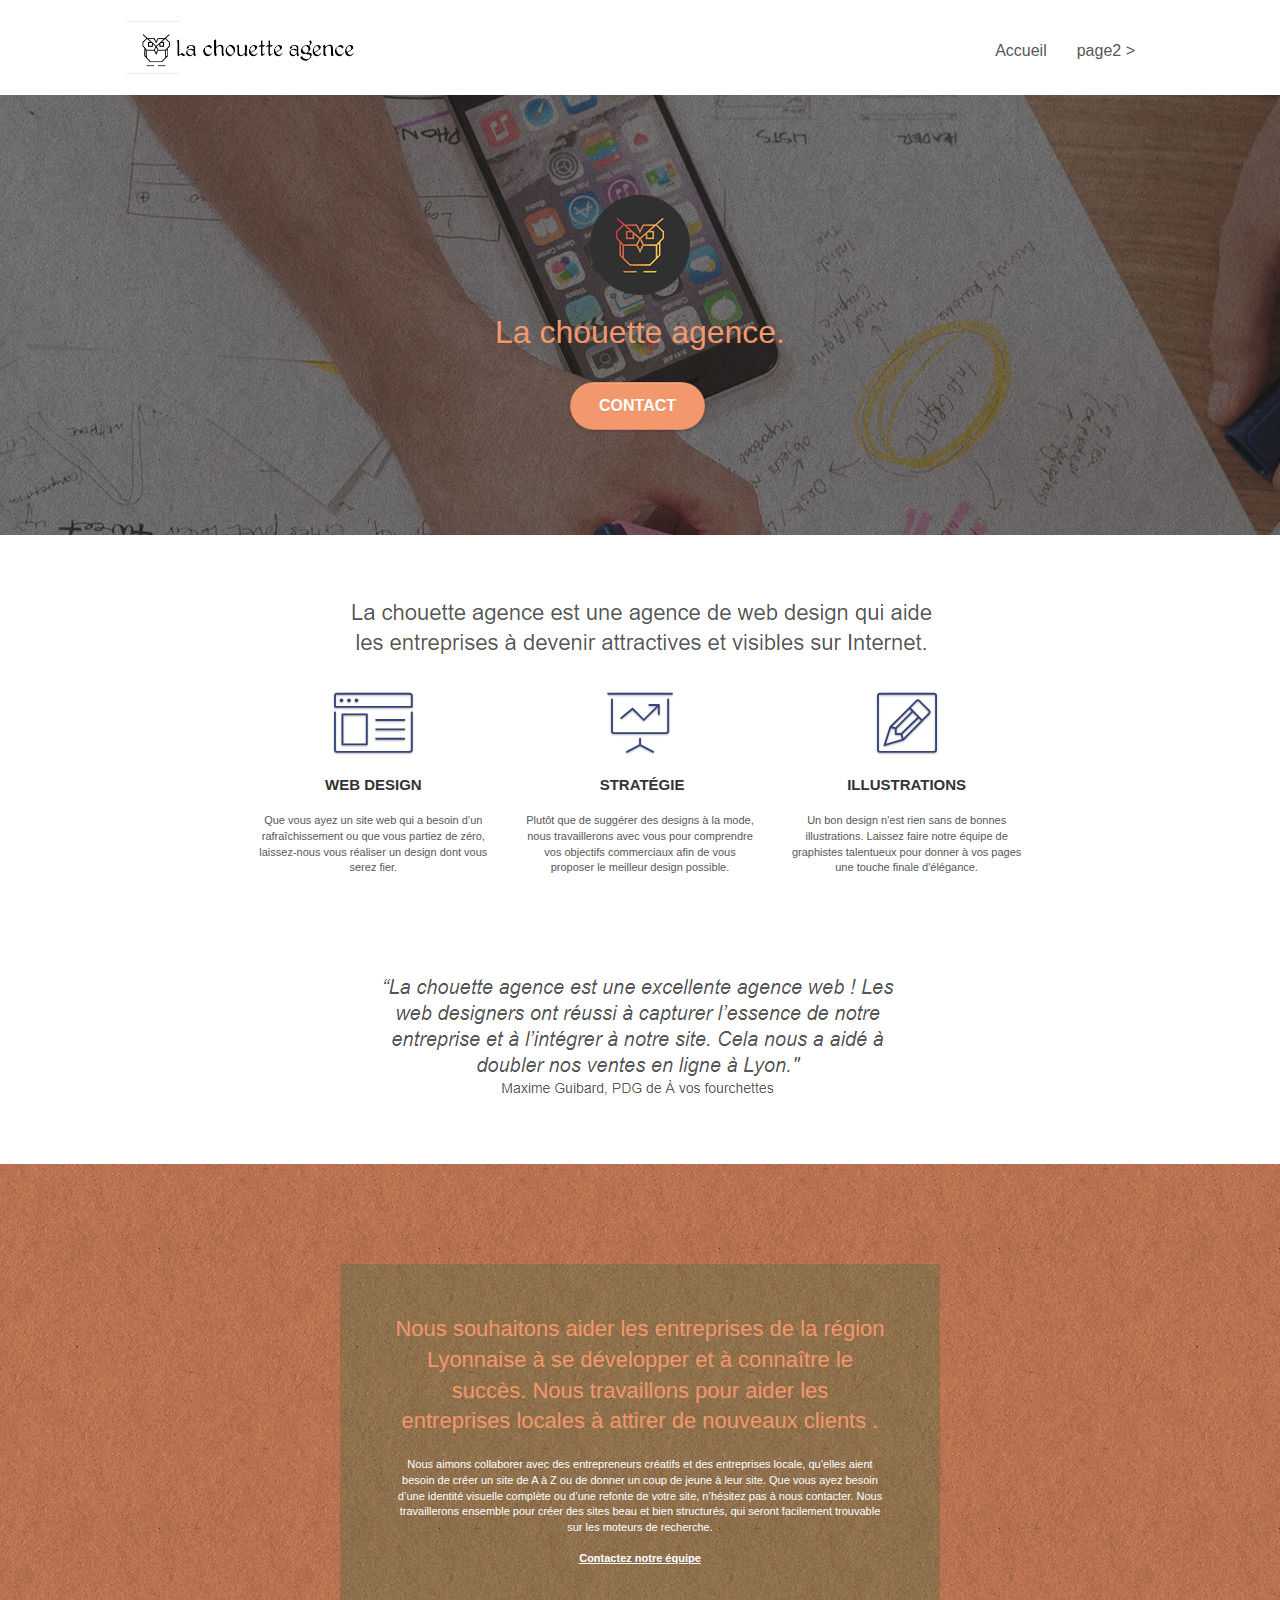
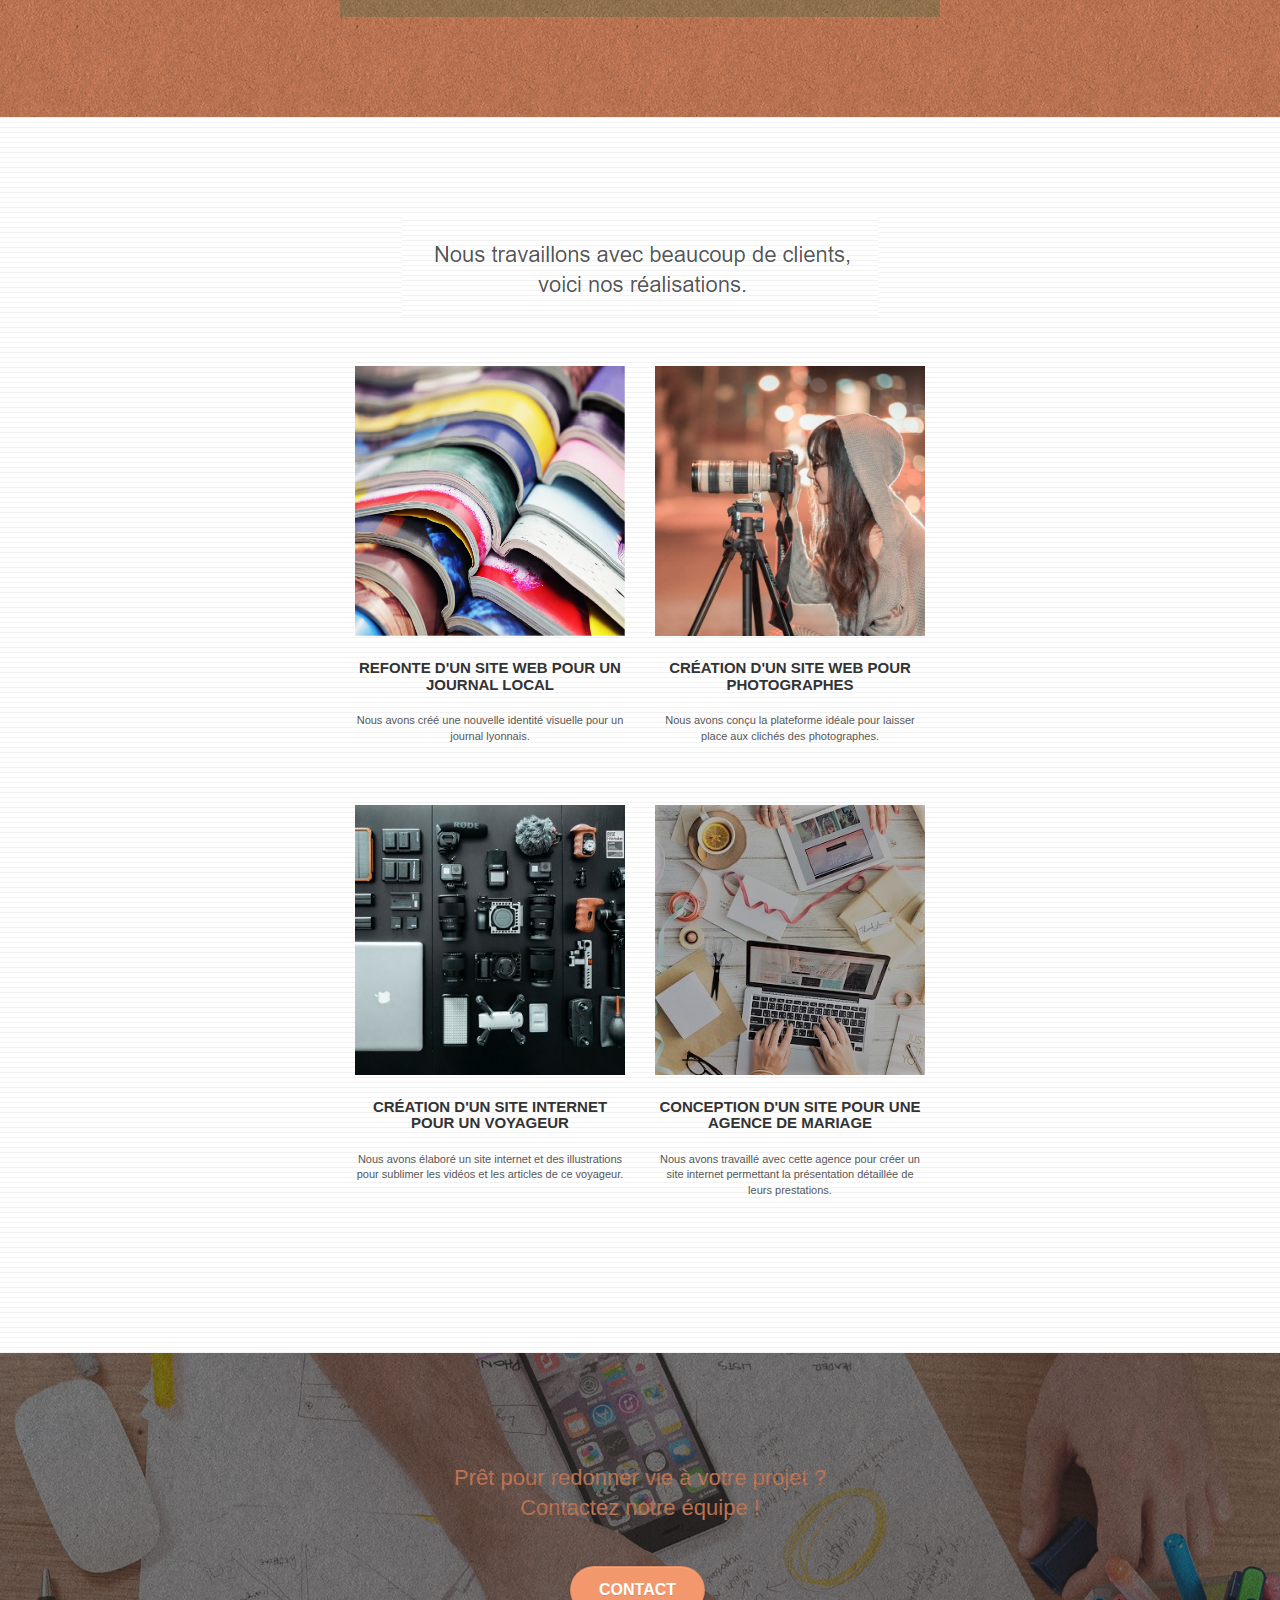
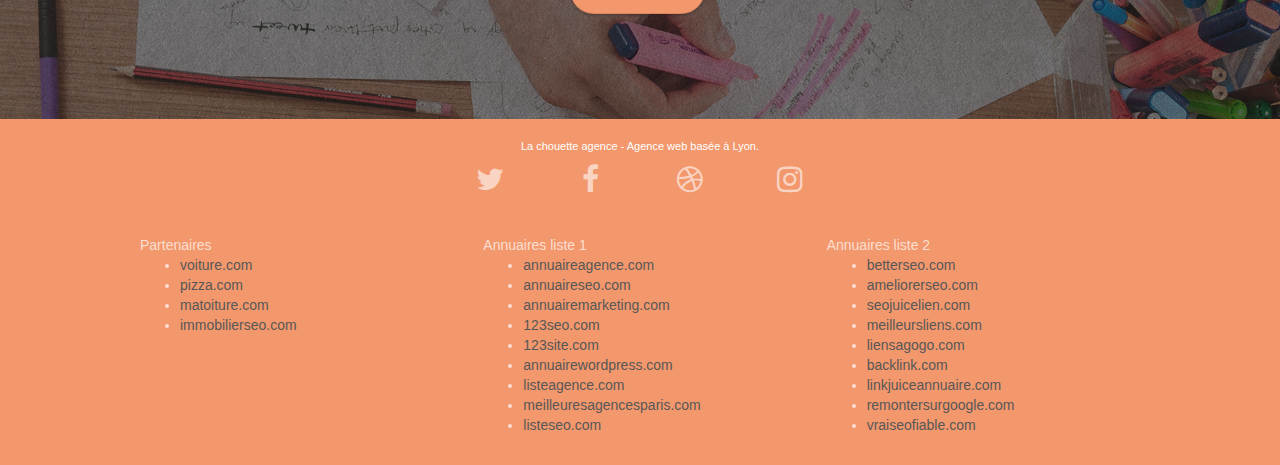
==== index.html @ 04c3fe60 "site opti de base" ====
<!doctype html>
<html lang="fr">
<head>
    <meta charset="utf-8">
    <meta name="keywords" content="seo, google, site web, site internet, agence design paris, agence design, agence design,agence design,agence design,agence design,agence design,agence design,agence design,agence design">
    <meta name="description" content="">
    <meta name="viewport" content="width=device-width, initial-scale=1.0, viewport-fit=cover">
    <link rel="shortcut icon" type="image/png" href="favicon.jpg">
    
	<link rel="stylesheet" type="text/css" href="./css/bootstrap.css">
	<link rel="stylesheet" type="text/css" href="style.css">
	<link rel="stylesheet" type="text/css" href="./css/font-awesome.css">
	<link rel="stylesheet" type="text/css" href="./css/et-line.css">
	
    
	<script src="./js/jquery-2.1.0.js"></script>
	<script src="./js/bootstrap.js"></script>
	<script src="./js/blocs.js"></script>
	<script src="./js/jquery.touchSwipe.js" defer></script>
	<script src="./js/gmaps.js"></script>

    <title>.</title>

    
<!-- Analytics -->
 
<!-- Analytics END -->
    
</head>
<body>
<!-- Principal conteneur -->
<div class="page-container">
    
<!-- bloc-0 -->
<div class="bloc bgc-white l-bloc " id="bloc-0">
	<div class="container bloc-sm">

		<nav class="navbar row">
			<div class="navbar-header">
				<div class="keywords" style="color:#cccccc;font-size:1px;">Agence web à paris, stratégie web, web design, illustrations, design de site web, site web, web, internet, site internet, site</div>
				<a class="navbar-brand" href="index.html"><img src="img/la-chouette-agence.png" alt="paris web design logo agence web meilleure agence" height="40" /></a>
				<div class="keywords" style="color:#cccccc;font-size:1px;">Agence web à paris, stratégie web, web design, illustrations, design de site web, site web, web, internet, site internet, site</div>
				<button id="nav-toggle" type="button" class="ui-navbar-toggle navbar-toggle" data-toggle="collapse" data-target=".navbar-1">
					<span class="sr-only">Toggle navigation</span><span class="icon-bar"></span><span class="icon-bar"></span><span class="icon-bar"></span>
				</button>
			</div>
			<div class="collapse navbar-collapse navbar-1 special-dropdown-nav">
				<ul class="site-navigation nav navbar-nav">
					<li>
						<a href="index.html">Accueil</a>
					</li>
					<li>
					</li>
					<li>
						<a href="page2.html">page2 &gt;</a>
					</li>
				</ul>
			</div>
		</nav>
	</div>
</div>
<!-- bloc-0 END -->

<!-- bloc-1-presentation -->
<div class="bloc bgc-dark-slate-blue bg-banniere d-bloc bg-t-edge bloc-bg-texture texture-paper b-parallax" id="bloc-1-hero">
	<div class="container bloc-lg">
		<div class="row tight-width-whitespace">
			<div class="col-sm-12">
				<img src="img/logo.png" class="center-block image-resize-mode" width="100" alt="La chouette agence, agence web paris, création logo paris" />
				<h1 class="text-center hero-bloc-text tc-white ">
					La chouette agence.
				</h1>
				<div class="text-center">
					<a href="page2.html" class="btn btn-lg btn-clean btn-rd cta-hero btn-atomic-tangerine" id="cta-hero">Contact</a>
				</div>
			</div>
		</div>
	</div>
</div>
<!-- bloc-1-presentation END -->

<!-- bloc-2-services -->
<div class="bloc bgc-white l-bloc" id="bloc-2-services">
	<div class="container bloc-md">
		<div class="row">
			<div class="col-sm-12 text-center">
				<img alt="agence web, agence web paris, web design paris, stratégie web" src="img/title.png" />
			</div>
		</div>
		<div class="row voffset-lg med-width-whitespace">
			<div class="col-sm-4">
				<div class="text-center">
					<span class="et-icon-browser sm-shadow icon-dark-slate-blue icons icon-lg"></span>
				</div>
				<h3 class="mg-md text-center">
					Web design
				</h3>
				<p class="text-center ">
					Que vous ayez un site web qui a besoin d&rsquo;un rafraîchissement ou que vous partiez de zéro, laissez-nous vous réaliser un design dont vous serez fier.
				</p>
			</div>
			<div class="col-sm-4">
				<div class="text-center">
					<span class="et-icon-presentation sm-shadow icon-dark-slate-blue icons icon-lg"></span>
				</div>
				<h3 class="mg-md text-center">
					&nbsp;Stratégie
				</h3>
				<p class="text-center ">
					Plutôt que de suggérer des designs à la mode, nous travaillerons avec vous pour comprendre vos objectifs commerciaux afin de vous proposer le meilleur design possible.<br>
				</p>
			</div>
			<div class="col-sm-4">
				<div class="text-center">
					<span class="et-icon-edit sm-shadow icon-dark-slate-blue icons icon-lg"></span>
				</div>
				<h3 class="mg-md text-center">
					Illustrations
				</h3>
				<p class="text-center ">
					Un bon design n'est rien sans de bonnes illustrations. Laissez faire notre équipe de graphistes talentueux pour donner à vos pages une touche finale d'élégance.
				</p>
			</div>
		</div>
		<div class="row voffset-lg voffset">
			<div class="col-xs-12 col-md-8 col-md-offset-2 text-center">
				<img alt="agence web, agence web paris, web design paris, stratégie web" src="img/citation.png" />

			</div>
		</div>
	</div>
</div>
<!-- bloc-2-services END -->

<!-- bloc-3-what-i-do -->
<div class="bloc tc-white bgc-atomic-tangerine bg-presentation d-bloc bloc-bg-texture texture-paper b-parallax" id="bloc-3-what-i-do">
	<div class="container bloc-lg">
		<div class="row tight-width-whitespace black-background">
			<div class="col-sm-12">
				<h2 class="mg-md text-center tc-white">
					Nous souhaitons aider les entreprises de la région Lyonnaise à se développer et à connaître le succès. Nous travaillons pour aider les entreprises locales à attirer de nouveaux clients .<br>
				</h2>
				<p class="text-center white">
					Nous aimons collaborer avec des entrepreneurs créatifs et des entreprises locale, qu’elles aient besoin de créer un site de A à Z ou de donner un coup de jeune à leur site. Que vous ayez besoin d’une identité visuelle complète ou d’une refonte de votre site, n’hésitez pas à nous contacter. Nous travaillerons ensemble pour créer des sites beau et bien structurés, qui seront facilement trouvable sur les moteurs de recherche. <br><br><a class="ltc-white bold-link" href="page2.html">Contactez notre équipe</a><br>
				</p>
			</div>
		</div>
	</div>
</div>
<!-- bloc-3-what-i-do END -->

<!-- bloc-4-portfolio -->
<div class="bloc bgc-white bg-lines-h2-bg bg-repeat l-bloc" id="bloc-4-portfolio">
	<div class="container bloc-lg">
		<div class="row">
			<div class="col-sm-12 text-center">
				<img alt="agence web, agence web paris, web design paris, stratégie web" src="img/title2.png" />
			</div>
		</div>
		<div class="row tight-width-whitespace portfolio-row">
			<div class="col-sm-6">
				<a href="#" data-lightbox="img/1.jpg" data-gallery-id="gallery-1" data-caption="Refonte d'un site web pour un journal local" data-frame="snapshot-lb"><img src="img/1.jpg" alt="paris web design logo agence web meilleure agence et refonte site web journal" class="img-responsive portfolio-thumb" /></a>
				<h3 class="mg-md text-center">
					Refonte d'un site web pour un journal local
				</h3>
				<p class="text-center">
					Nous avons créé une nouvelle identité visuelle pour un journal lyonnais.
				</p>
			</div>
			<div class="col-sm-6">
				<a href="#" data-lightbox="img/2.jpg" data-gallery-id="gallery-1" data-caption="Création d'un site web pour photographes" data-frame="snapshot-lb"><img src="img/2.jpg" class="img-responsive portfolio-thumb" alt="paris web design logo agence web meilleure agence, Création d'un site web pour photographes" /></a>
				<h3 class="mg-md text-center">
					Création d'un site web pour photographes
				</h3>
				<p class="text-center">
					Nous avons conçu la plateforme idéale pour laisser place aux clichés des photographes.
				</p>
			</div>
		</div>
		<div class="row tight-width-whitespace portfolio-row">
			<div class="col-sm-6">
				<a href="#" data-lightbox="img/3.bmp" data-gallery-id="gallery-1" data-caption="Création d'un site internet pour un voyageur" data-frame="snapshot-lb"><img src="img/3.bmp" class="img-responsive portfolio-thumb" alt="paris web design logo agence web meilleure agence, Création d'un site web pour voyageur"/></a>
				<h3 class="mg-md text-center">
					Création d'un site internet pour un voyageur
				</h3>
				<p class="text-center">
					Nous avons élaboré un site internet et des illustrations pour sublimer les vidéos et les articles de ce voyageur.
				</p>
			</div>
			<div class="col-sm-6">
				<a href="#" data-lightbox="img/4.bmp" data-gallery-id="gallery-1" data-caption="Conception d'un site pour une agence de mariage" data-frame="snapshot-lb"><img src="img/4.bmp" class="img-responsive portfolio-thumb" alt="paris web design logo agence web meilleure agence, Création d'un site web pour agence de mariage" /></a>
				<h3 class="mg-md text-center">
					Conception d'un site pour une agence de mariage
				</h3>
				<p class="text-center">
					Nous avons travaillé avec cette agence pour créer un site internet permettant la présentation détaillée de leurs prestations.
				</p>
			</div>
		</div>
	</div>
</div>
<!-- bloc-4-portfolio END -->

<!-- bloc-5-cta -->
<div class="bloc bgc-dark-slate-blue bg-banniere d-bloc bloc-bg-texture texture-paper" id="bloc-5-cta">
	<div class="container bloc-lg">
		<div class="row">
			<h2 class="mg-md text-center tc-white">
				Prêt pour redonner vie à votre projet ?<br>Contactez notre équipe !
			</h2>
			<div class="col-sm-12 text-center">
				<a href="page2.html" class="btn btn-atomic-tangerine btn-clean btn-rd btn-lg cta-hero">Contact</a>
			</div>
		</div>
	</div>
</div>
<!-- bloc-5-cta END -->

<!-- Footer - bloc-8 -->
<div class="bloc bgc-atomic-tangerine d-bloc" id="bloc-8">
	<div class="container bloc-sm">
		<div class="row">
			<div class="col-sm-12">
				<p class="text-center white">
					La chouette agence - Agence web basée à Lyon.<br>
				</p>
				<div class="row row-no-gutters social">
					<div class="col-sm-3">
						<div class="text-center">
							<a class="social" href="index.html"><span class="fa fa-twitter icon-md"></span></a>
						</div>
					</div>
					<div class="col-sm-3">
						<div class="text-center">
							<a class="social" href="index.html"><span class="fa fa-facebook icon-md"></span></a>
						</div>
					</div>
					<div class="col-sm-3">
						<div class="text-center">
							<a class="social" href="index.html"><span class="fa fa-dribbble icon-md"></span></a>
						</div>
					</div>
					<div class="col-sm-3">
						<div class="text-center">
							<a class="social" href="index.html"><span class="fa fa-instagram icon-md"></span></a>
						</div>
					</div>
					<div class="keywords" style="color:#F3976C;">Agence web à paris, stratégie web, web design, illustrations, design de site web, site web, web, internet, site internet, site</div>
				</div>
				<div class="row">
					<div class="col-sm-4">
						Partenaires
							<ul>
								<li><a href="voiture.com">voiture.com</a></li>
								<li><a href="pizza.com">pizza.com</a></li>
								<li><a href="matoiture.com">matoiture.com</a></li>
								<li><a href="immobilierseo.com">immobilierseo.com</a></li>
							</ul>		
					</div>
					<div class="col-sm-4">
						Annuaires liste 1
						<ul>
							<li><a href="annuaireagence.com">annuaireagence.com</a></li>
							<li><a href="annuaireseo.com">annuaireseo.com</a></li>
							<li><a href="annuairemarketing.com">annuairemarketing.com</a></li>
							<li><a href="123seoture.com">123seo.com</a></li>
							<li><a href="123site.com">123site.com</a></li>
							<li><a href="annuairewordpress.com">annuairewordpress.com</a></li>
							<li><a href="listeagence.com">listeagence.com</a></li>
							<li><a href="meilleuresagencesparis.com">meilleuresagencesparis.com</a></li>
							<li><a href="listeseo.com">listeseo.com</a></li>
						</ul>
					</div>
					<div class="col-sm-4">
						Annuaires liste 2
						<ul>
							<li><a href="betterseo.com">betterseo.com</a></li>
							<li><a href="ameliorerseo.com">ameliorerseo.com</a></li>
							<li><a href="seojuicelien.com">seojuicelien.com</a></li>
							<li><a href="meilleursliens.com">meilleursliens.com</a></li>
							<li><a href="liensagogo.com">liensagogo.com</a></li>
							<li><a href="backlink.com">backlink.com</a></li>
							<li><a href="linkjuiceannuaire.com">linkjuiceannuaire.com</a></li>
							<li><a href="remontersurgoogle.com">remontersurgoogle.com</a></li>
							<li><a href="vraiseofiable.com">vraiseofiable.com</a></li>
						</ul>
					</div>
				</div>
			</div>
		</div>
	</div>
</div>
<!-- Footer - bloc-8 END -->

</div>
<!-- Principal conteneur END -->
    

</body>
</html>
---- style.css ----
body {
    margin: 0;
    padding: 0;
    background: #FFF;
    overflow-x: hidden;
    -webkit-font-smoothing: antialiased;
    -moz-osx-font-smoothing: grayscale;
}

a,
button {
    transition: all .3s ease-in-out;
    outline: none!important;
}

a:hover {
    text-decoration: none;
    cursor: pointer;
}

#page-loading-blocs-notifaction {
    position: fixed;
    top: 0;
    bottom: 0;
    width: 100%;
    z-index: 100000;
    background: #FFFFFF url("img/pageload-spinner.gif") no-repeat center center;
}

.bloc {
    width: 100%;
    clear: both;
    background: 50% 50% no-repeat;
    padding: 0 50px;
    -webkit-background-size: cover;
    -moz-background-size: cover;
    -o-background-size: cover;
    background-size: cover;
    position: relative;
}

.bloc .container {
    padding-left: 0;
    padding-right: 0;
}

.bloc-lg {
    padding: 100px 50px;
}

.bloc-md {
    padding: 50px;
}

.bloc-sm {
    padding: 20px 50px;
}

.bg-center,
.bg-l-edge,
.bg-r-edge,
.bg-t-edge,
.bg-b-edge,
.bg-tl-edge,
.bg-bl-edge,
.bg-tr-edge,
.bg-br-edge,
.bg-repeat {
    -webkit-background-size: auto!important;
    -moz-background-size: auto!important;
    -o-background-size: auto!important;
    background-size: auto!important;
}

.bg-repeat {
    background: repeat;
}

.bg-t-edge {
    background: top no-repeat;
}

.bloc-bg-texture::before {
    content: "";
    background-size: 2px 2px;
    position: absolute;
    top: 0;
    bottom: 0;
    left: 0;
    right: 0;
}

.texture-paper::before {
    background: url("img/texture-paper.png");
    background-size: 280px 280px;
}

.b-parallax {
    background-attachment: fixed;
}

.d-bloc {
    color: rgba(255, 255, 255, .7);
}

.d-bloc button:hover {
    color: rgba(255, 255, 255, .9);
}

.d-bloc .icon-round,
.d-bloc .icon-square,
.d-bloc .icon-rounded,
.d-bloc .icon-semi-rounded-a,
.d-bloc .icon-semi-rounded-b {
    border-color: rgba(255, 255, 255, .9);
}

.d-bloc .divider-h span {
    border-color: rgba(255, 255, 255, .2);
}

.d-bloc .a-btn,
.d-bloc .navbar a,
.d-bloc .navbar-brand,
.d-bloc a .icon-sm,
.d-bloc a .icon-md,
.d-bloc a .icon-lg,
.d-bloc a .icon-xl,
.d-bloc h1 a,
.d-bloc h2 a,
.d-bloc h3 a,
.d-bloc h4 a,
.d-bloc h5 a,
.d-bloc h6 a,
.d-bloc p a {
    color: rgba(255, 255, 255, .6);
}

.d-bloc .a-btn:hover,
.d-bloc .navbar a:hover,
.d-bloc .navbar-brand:hover,
.d-bloc a:hover .icon-sm,
.d-bloc a:hover .icon-md,
.d-bloc a:hover .icon-lg,
.d-bloc a:hover .icon-xl,
.d-bloc h1 a:hover,
.d-bloc h2 a:hover,
.d-bloc h3 a:hover,
.d-bloc h4 a:hover,
.d-bloc h5 a:hover,
.d-bloc h6 a:hover,
.d-bloc p a:hover {
    color: rgba(255, 255, 255, 1);
}

.d-bloc .navbar-toggle .icon-bar {
    background: rgba(255, 255, 255, 1);
}

.d-bloc .btn-wire,
.d-bloc .btn-wire:hover {
    color: rgba(255, 255, 255, 1);
    border-color: rgba(255, 255, 255, 1);
}

.d-bloc .panel {
    color: rgba(0, 0, 0, .5);
}

.d-bloc .panel button:hover {
    color: rgba(0, 0, 0, .7);
}

.d-bloc .panel icon {
    border-color: rgba(0, 0, 0, .7);
}

.d-bloc .panel .divider-h span {
    border-color: rgba(0, 0, 0, .1);
}

.d-bloc .panel .a-btn {
    color: rgba(0, 0, 0, .6);
}

.d-bloc .panel .a-btn:hover {
    color: rgba(0, 0, 0, 1);
}

.d-bloc .panel .btn-wire,
.d-bloc .panel .btn-wire:hover {
    color: rgba(0, 0, 0, .7);
    border-color: rgba(0, 0, 0, .3);
}

.d-bloc .panel,
.l-bloc {
    color: rgba(0, 0, 0, .5);
}

.d-bloc .panel button:hover,
.l-bloc button:hover {
    color: rgba(0, 0, 0, .7);
}

.l-bloc .icon-round,
.l-bloc .icon-square,
.l-bloc .icon-rounded,
.l-bloc .icon-semi-rounded-a,
.l-bloc .icon-semi-rounded-b {
    border-color: rgba(0, 0, 0, .7);
}

.d-bloc .panel .divider-h span,
.l-bloc .divider-h span {
    border-color: rgba(0, 0, 0, .1);
}

.d-bloc .panel .a-btn,
.l-bloc .a-btn,
.l-bloc .navbar a,
.l-bloc .navbar-brand,
.l-bloc a .icon-sm,
.l-bloc a .icon-md,
.l-bloc a .icon-lg,
.l-bloc a .icon-xl,
.l-bloc h1 a,
.l-bloc h2 a,
.l-bloc h3 a,
.l-bloc h4 a,
.l-bloc h5 a,
.l-bloc h6 a,
.l-bloc p a {
    color: rgba(0, 0, 0, .6);
}

.d-bloc .panel .a-btn:hover,
.l-bloc .a-btn:hover,
.l-bloc .navbar a:hover,
.l-bloc .navbar-brand:hover,
.l-bloc a:hover .icon-sm,
.l-bloc a:hover .icon-md,
.l-bloc a:hover .icon-lg,
.l-bloc a:hover .icon-xl,
.l-bloc h1 a:hover,
.l-bloc h2 a:hover,
.l-bloc h3 a:hover,
.l-bloc h4 a:hover,
.l-bloc h5 a:hover,
.l-bloc h6 a:hover,
.l-bloc p a:hover {
    color: rgba(0, 0, 0, 1);
}

.l-bloc .navbar-toggle .icon-bar {
    color: rgba(0, 0, 0, .6);
}

.d-bloc .panel .btn-wire,
.d-bloc .panel .btn-wire:hover,
.l-bloc .btn-wire,
.l-bloc .btn-wire:hover {
    color: rgba(0, 0, 0, .7);
    border-color: rgba(0, 0, 0, .3);
}

.voffset {
    margin-top: 30px;
}

.voffset-lg {
    margin-top: 80px;
}

.row-no-gutters {
    margin-right: 0;
    margin-left: 0;
}

.row.row-no-gutters > [class^="col-"],
.row.row-no-gutters > [class*=" col-"] {
    padding-right: 0;
    padding-left: 0;
}

#bloc-1-hero h1 {
    font-size: 32px;
}

.navbar {
    margin-bottom: 0;
    z-index: 1;
}

.navbar-brand {
    height: auto;
    padding: 3px 15px;
    font-size: 25px;
    font-weight: normal;
    font-weight: 600;
    line-height: 44px;
}

.navbar-brand img {
    max-height: 200px;
    margin: 0 5px 0 0;
    display: inline;
}

.navbar-brand img[src$=svg] {
    min-width: 100px;
}

.nav-center .navbar-brand img {
    margin: 0;
}

.navbar .nav {
    padding-top: 2px;
    margin-right: -16px;
    float: right;
    z-index: 1;
}

.nav > li {
    float: left;
    margin-top: 4px;
    font-size: 16px;
}

.navbar-nav .open .dropdown-menu > li > a {
    text-align: inherit;
}

.nav > li a:hover,
.nav > li a:focus {
    background: transparent;
}

.navbar-toggle {
    margin: 10px 10px 0 0;
    border: 0px;
}

.navbar-toggle:hover {
    background: transparent!important;
}

.navbar-toggle .icon-bar {
    background-color: rgba(0, 0, 0, .5);
    width: 26px;
}

.nav-invert .navbar .nav {
    float: left;
}

.nav-invert .navbar-header,
.nav-invert .navbar-brand {
    float: right;
    position: relative;
    z-index: 2;
}

@media (min-width: 768px) {
    .site-navigation {
        position: absolute;
        top: 50%;
        right: 20px;
        transform: translate(0, -50%);
        -webkit-transform: translateY(-50%);
    }
    .nav > li .dropdown-menu a,
    .nav > li .dropdown-menu a:hover {
        color: #484848;
    }
    .nav-invert .site-navigation {
        left: 0;
        right: 0;
    }
    .nav-center {
        text-align: center;
    }
    .nav-center .navbar-header {
        width: 100%;
    }
    .nav-center .navbar-header,
    .nav-center .navbar-brand,
    .nav-center .nav > li {
        float: none;
        display: inline-block;
    }
    .nav-center .site-navigation {
        position: relative;
        width: 100%;
        right: 0;
        margin-right: 0px;
        margin-top: 20px;
    }
    .nav-center.mini-nav .navbar-toggle {
        float: none;
        margin: 10px auto 0;
    }
}

.nav > li > .dropdown a {
    background: none!important;
    display: block;
    padding: 14px 15px;
}

nav .caret {
    margin: 0 5px;
}

.dropdown-menu .dropdown-menu {
    top: -8px;
    left: 100%;
}

.dropdown-menu .dropmenu-flow-right {
    top: 100%;
    left: 0;
    margin-left: -1px;
    border-top-left-radius: 0;
    border-top-right-radius: 0;
}

.dropdown-menu .dropdown span {
    border: 4px solid black;
    border-top-color: transparent;
    border-right-color: transparent;
    border-bottom-color: transparent;
    margin: 6px -5px 0 0!important;
    float: right;
}

.mg-md {
    margin-top: 10px;
    margin-bottom: 20px;
}

.mg-lg {
    margin-top: 10px;
    margin-bottom: 40px;
}

.btn {
    margin: 0 5px 5px 0;
}

.btn.pull-right {
    margin: 0 0 5px 5px;
}

.btn-d,
.btn-d:hover,
.btn-d:focus {
    color: #FFF;
    background: rgba(0, 0, 0, .3);
}

button {
    outline: none!important;
}

.btn-rd {
    border-radius: 40px;
}

.btn-clean {
    border: 1px solid rgba(0, 0, 0, .08);
    border-bottom-color: rgba(0, 0, 0, .1);
    text-shadow: 0 1px 0 rgba(0, 0, 1, .1);
    box-shadow: 0 1px 3px rgba(0, 0, 1, .25), inset 0 1px 0 0 rgba(255, 255, 255, .15);
}

.icon-md {
    font-size: 30px!important;
}

.icon-lg {
    font-size: 60px!important;
}

.sm-shadow {
    text-shadow: 0 1px 2px rgba(0, 0, 0, .3);
}

.panel-sq,
.panel-sq .panel-heading,
.panel-sq .panel-footer {
    border-radius: 0;
}

.panel-rd {
    border-radius: 30px;
}

.panel-rd .panel-heading {
    border-radius: 29px 29px 0 0;
}

.panel-rd .panel-footer {
    border-radius: 0 0 29px 29px;
}

.form-control {
    border-color: rgba(0, 0, 0, .1);
    box-shadow: none;
}

.scrollToTop {
    width: 40px;
    height: 40px;
    position: fixed;
    bottom: 20px;
    right: 20px;
    opacity: 0;
    z-index: 500;
    transition: all .3s ease-in-out;
}

.scrollToTop span {
    margin-top: 6px;
}

.showScrollTop {
    font-size: 14px;
    opacity: 1;
}

a[data-lightbox] {
    position: relative;
    display: block;
    text-align: center;
}

a[data-lightbox]:hover::before {
    content: "+";
    font-family: "HelveticaNeue-Light", "Helvetica Neue Light", "Helvetica Neue", Helvetica, Arial;
    font-size: 32px;
    width: 50px;
    height: 50px;
    margin-left: -25px;
    border-radius: 50%;
    background: rgba(0, 0, 0, .6);
    color: #FFF;
    font-weight: 100;
    z-index: 1;
    position: absolute;
    top: 50%;
    transform: translateY(-50%);
    -webkit-transform: translateY(-50%);
}

a[data-lightbox]:hover img {
    opacity: 0.6;
    -webkit-animation-fill-mode: none;
    animation-fill-mode: none;
}

#lightbox-modal {
    display: flex;
    align-items: center;
}

#lightbox-modal .modal-dialog {
    width: 90%;
    max-width: 900px;
    margin: 0 auto 0;
}

#lightbox-modal .modal-dialog img {
    max-height: 90vh;
    margin: 0 auto;
}

.lightbox-caption {
    padding: 20px;
    color: #FFF;
    background: rgba(0, 0, 0, .5);
    position: absolute;
    left: 15px;
    right: 15px;
    bottom: 5px;
}

.close-lightbox {
    color: #FFF;
    font-size: 30px;
    position: absolute;
    top: 20px;
    right: 20px;
    z-index: 20;
    background: rgba(0, 0, 0, .5);
    border: none;
    line-height: 30px;
    padding: 0 9px 5px;
    opacity: 0.3;
}

.close-lightbox:hover,
.next-lightbox:hover,
.prev-lightbox:hover {
    opacity: 1.0;
    color: #FFF;
}

.next-lightbox,
.prev-lightbox {
    font-size: 20px;
    color: rgba(255, 255, 255, .9);
    background: rgba(0, 0, 0, .5);
    transition: all .2s ease-in-out;
    position: absolute;
    top: 45%;
    z-index: 1;
    opacity: 0.4;
}

.next-lightbox {
    padding: 6px 8px 1px 13px;
    right: 25px;
}

.prev-lightbox {
    padding: 6px 13px 1px 10px;
    left: 25px;
}

.snapshot-lb .modal-body {
    padding-bottom: 45px;
}

.snapshot-lb .lightbox-caption {
    padding: 0;
    color: rgba(0, 0, 0, .5);
    background: none;
}

h1,
h2,
h3,
h4,
h5,
h6,
p,
label,
.btn,
a {
    font-family: "helvetica";
    font-weight: 400;
    color: #575757!important;
}

.container {
    max-width: 1000px;
}

.hero-bloc-text {
    font-size: 38px;
}

.hero-bloc-text-sub {
    font-size: 36px;
}

.statement-bloc-text {
    line-height: 26px;
    font-style: italic;
    font-size: 20px;
    text-align: center;
    font-weight: lighter;
    max-width: 520px;
    margin: auto auto auto auto;
}

p {
    font-size: 11px;
}

.tight-width-whitespace {
    max-width: 600px;
    margin: auto auto auto auto;
}

.h1 {
    font-size: 20px;
    font-family: "Open Sans";
}

.cta-hero {
    margin-top: 22px;
    color: #FFFFFF!important;
    text-transform: uppercase;
    padding: 12px 28px 12px 28px;
    font-size: 16px;
    font-weight: 700;
}

.social {
    max-width: 400px;
    margin: auto auto auto auto;
}

h2 {
    font-size: 22px;
    line-height: 1.4em;
}

h3 {
    font-size: 15px;
    text-transform: uppercase;
    font-weight: 700;
    color: #333333!important;
}

.med-width-whitespace {
    max-width: 800px;
    margin: auto auto auto auto;
    box-shadow: 0px 0px 0px #000000;
}

h1 {
    color: #333333!important;
}

h4 {
    color: #333333!important;
}

.icons {
    margin-bottom: 14px;
    margin-top: 24px;
}

.white {
    color: #FFFFFF!important;
}

.portfolio-thumb {
    margin-bottom: 24px;
}

.portfolio-row {
    margin-bottom: 44px;
    margin-top: 50px;
}

.avatar {
    box-shadow: 0px 4px 9px rgba(0, 0, 0, 0.3);
}

.black-background {
    background-color: rgba(165, 147, 99, 0.7);
    padding: 40px 40px 40px 40px;
}

.bold-link {
    font-weight: 900;
    text-decoration: underline!important;
}

.bgc-white {
    background-color: #FFFFFF;
}

.bgc-dark-slate-blue {
    background-color: #364577;
}

.bgc-atomic-tangerine {
    background-color: #F3976C;
}

.tc-white {
    color: #F3976C!important;
}

.btn-atomic-tangerine {
    background: #F3976C;
    color: #FFFFFF!important;
}

.btn-atomic-tangerine:hover {
    background: #c27956!important;
    color: #FFFFFF!important;
}

.ltc-white {
    color: #FFFFFF!important;
}

.ltc-white:hover {
    color: #cccccc!important;
}

.ltc-atomic-tangerine {
    color: #F3976C!important;
}

.ltc-atomic-tangerine:hover {
    color: #c27956!important;
}

.icon-dark-slate-blue {
    color: #364577!important;
    border-color: #364577!important;
}

.bg-dots-bg {
    background-image: url("img/dots-bg.png");
}

.bg-lines-h2-bg {
    background-image: url("img/lines-h2-bg.png");
}

.bg-banniere {
    background-image: url("img/la-chouette-agence-banniere.jpg");
}

.bg-presentation {
    background-image: url("img/image-de-presentation.bmp");
}

@media (max-width: 1024px) {
    .bloc {
        padding-left: 20px;
        padding-right: 20px;
    }
    .bloc.full-width-bloc,
    .bloc-tile-2.full-width-bloc .container,
    .bloc-tile-3.full-width-bloc .container,
    .bloc-tile-4.full-width-bloc .container {
        padding-left: 0;
        padding-right: 0;
    }
}

@media (max-width: 992px) and (min-width: 768px) {
    .navbar .nav {
        max-width: 80%
    }
    .nav-center.navbar .nav {
        max-width: 100%
    }
}

@media only screen and (min-device-width: 768px) and (max-device-width: 1024px) and (orientation: landscape) {
    .b-parallax {
        background-attachment: scroll;
    }
}

@media only screen and (min-device-width: 1024px) and (max-device-width: 1366px) and (-webkit-min-device-pixel-ratio: 1.5) {
    .b-parallax {
        background-attachment: scroll;
    }
}

@media (max-width: 991px) {
    .container {
        width: 100%;
    }
    .b-parallax {
        background-attachment: scroll;
    }
    .page-container,
    #hero-bloc {
        overflow-x: hidden;
        position: relative;
    }
    .bloc {
        padding-left: constant(safe-area-inset-left);
        padding-right: constant(safe-area-inset-right);
    }
    .bloc-group,
    .bloc-group .bloc {
        display: block;
        width: 100%;
    }
    .bloc-fill-screen .fill-bloc-top-edge,
    .bloc-fill-screen .fill-bloc-bottom-edge {
        padding: 0 20px;
        padding-left: constant(safe-area-inset-left);
        padding-right: constant(safe-area-inset-right);
    }
}

@media (max-width: 767px) {
    .page-container {
        overflow-x: hidden;
        position: relative;
    }
    h1,
    h2,
    h3,
    h4,
    h5,
    h6,
    p,
    #disqus_thread {
        padding-left: 10px!important;
        padding-right: 10px!important;
    }
    .b-parallax {
        background-attachment: scroll;
    }
    .navbar .nav {
        padding-top: 0;
        border-top: 1px solid rgba(0, 0, 0, .2);
        float: none!important;
    }
    .navbar.row {
        margin-left: 0;
        margin-right: 0;
    }
    .site-navigation {
        position: inherit;
        transform: none;
        -webkit-transform: none;
        -ms-transform: none;
    }
    .nav > li {
        margin-top: 0;
        border-bottom: 1px solid rgba(0, 0, 0, .1);
        background: rgba(0, 0, 0, .05);
        text-align: left;
        padding-left: 15px;
        width: 100%;
    }
    .nav > li:hover {
        background: rgba(0, 0, 0, .08);
    }
    .dropdown .dropdown a .caret {
        float: none;
        margin: 5px 0 0 10px!important;
        border: 4px solid black;
        border-bottom-color: transparent;
        border-right-color: transparent;
        border-left-color: transparent;
    }
    #hero-bloc .navbar .nav {
        background: rgba(0, 0, 0, .8);
    }
    #hero-bloc .navbar .nav a {
        color: rgba(255, 255, 255, .6);
    }
    .hero {
        padding: 50px 0;
    }
    .hero-nav {
        left: -1px;
        right: -1px;
    }
    .navbar-collapse {
        padding: 0;
        overflow-x: hidden;
        -webkit-box-shadow: none;
        box-shadow: none;
    }
    .navbar-brand img {
        max-height: 40px;
        width: auto;
    }
    .nav-invert .navbar-header {
        float: none;
        width: 100%;
    }
    .nav-invert .navbar-toggle {
        float: left;
        margin-left: 10px;
    }
    .bloc {
        padding-left: 0;
        padding-right: 0;
    }
    .bloc-xxl,
    .bloc-xl,
    .bloc-lg {
        padding: 40px 0;
    }
    .bloc-sm,
    .bloc-md {
        padding-left: 0;
        padding-right: 0;
    }
    .bloc-tile-2 .container,
    .bloc-tile-3 .container,
    .bloc-tile-4 .container,
    .bloc-fill-screen .fill-bloc-top-edge,
    .bloc-fill-screen .fill-bloc-bottom-edge {
        padding-left: 0;
        padding-right: 0;
    }
    .a-block {
        padding: 0 10px;
    }
    .btn-dwn {
        display: none;
    }
    .voffset {
        margin-top: 5px;
    }
    .voffset-md {
        margin-top: 20px;
    }
    .voffset-lg {
        margin-top: 30px;
    }
    form {
        padding: 5px;
    }
    .close-lightbox {
        display: inline-block;
    }
    .blocsapp-device-iphone5 {
        background-size: 216px 425px;
        padding-top: 60px;
        width: 216px;
        height: 425px;
    }
    .blocsapp-device-iphone5 img {
        width: 180px;
        height: 320px;
    }
}

@media (max-width: 400px) {
    .bloc {
        padding-left: 0;
        padding-right: 0;
    }
}

@media (max-width: 767px) {
    .bloc-mob-center-text {
        text-align: center;
    }
}
---- css/et-line.css ----
@font-face {
    font-family: et-line;
    src: url(../fonts/et-line.eot);
    src: url(../fonts/et-line.eot?#iefix) format('embedded-opentype'), url(../fonts/et-line.woff) format('woff'), url(../fonts/et-line.ttf) format('truetype'), url(../fonts/et-line.svg#et-line) format('svg');
    font-weight: 400;
    font-style: normal
}

.et-icon-adjustments,
.et-icon-alarmclock,
.et-icon-anchor,
.et-icon-aperture,
.et-icon-attachment,
.et-icon-bargraph,
.et-icon-basket,
.et-icon-beaker,
.et-icon-bike,
.et-icon-book-open,
.et-icon-briefcase,
.et-icon-browser,
.et-icon-calendar,
.et-icon-camera,
.et-icon-caution,
.et-icon-chat,
.et-icon-circle-compass,
.et-icon-clipboard,
.et-icon-clock,
.et-icon-cloud,
.et-icon-compass,
.et-icon-desktop,
.et-icon-dial,
.et-icon-document,
.et-icon-documents,
.et-icon-download,
.et-icon-dribbble,
.et-icon-edit,
.et-icon-envelope,
.et-icon-expand,
.et-icon-facebook,
.et-icon-flag,
.et-icon-focus,
.et-icon-gears,
.et-icon-genius,
.et-icon-gift,
.et-icon-global,
.et-icon-globe,
.et-icon-googleplus,
.et-icon-grid,
.et-icon-happy,
.et-icon-hazardous,
.et-icon-heart,
.et-icon-hotairballoon,
.et-icon-hourglass,
.et-icon-key,
.et-icon-laptop,
.et-icon-layers,
.et-icon-lifesaver,
.et-icon-lightbulb,
.et-icon-linegraph,
.et-icon-linkedin,
.et-icon-lock,
.et-icon-magnifying-glass,
.et-icon-map,
.et-icon-map-pin,
.et-icon-megaphone,
.et-icon-mic,
.et-icon-mobile,
.et-icon-newspaper,
.et-icon-notebook,
.et-icon-paintbrush,
.et-icon-paperclip,
.et-icon-pencil,
.et-icon-phone,
.et-icon-picture,
.et-icon-pictures,
.et-icon-piechart,
.et-icon-presentation,
.et-icon-pricetags,
.et-icon-printer,
.et-icon-profile-female,
.et-icon-profile-male,
.et-icon-puzzle,
.et-icon-quote,
.et-icon-recycle,
.et-icon-refresh,
.et-icon-ribbon,
.et-icon-rss,
.et-icon-sad,
.et-icon-scissors,
.et-icon-scope,
.et-icon-search,
.et-icon-shield,
.et-icon-speedometer,
.et-icon-strategy,
.et-icon-streetsign,
.et-icon-tablet,
.et-icon-target,
.et-icon-telescope,
.et-icon-toolbox,
.et-icon-tools,
.et-icon-tools-2,
.et-icon-trophy,
.et-icon-tumblr,
.et-icon-twitter,
.et-icon-upload,
.et-icon-video,
.et-icon-wallet,
.et-icon-wine {
    font-family: et-line;
    speak: none;
    font-style: normal;
    font-weight: 400;
    font-variant: normal;
    text-transform: none;
    line-height: 1;
    -webkit-font-smoothing: antialiased;
    -moz-osx-font-smoothing: grayscale;
    display: inline-block
}

.et-icon-mobile:before {
    content: "\e000"
}

.et-icon-laptop:before {
    content: "\e001"
}

.et-icon-desktop:before {
    content: "\e002"
}

.et-icon-tablet:before {
    content: "\e003"
}

.et-icon-phone:before {
    content: "\e004"
}

.et-icon-document:before {
    content: "\e005"
}

.et-icon-documents:before {
    content: "\e006"
}

.et-icon-search:before {
    content: "\e007"
}

.et-icon-clipboard:before {
    content: "\e008"
}

.et-icon-newspaper:before {
    content: "\e009"
}

.et-icon-notebook:before {
    content: "\e00a"
}

.et-icon-book-open:before {
    content: "\e00b"
}

.et-icon-browser:before {
    content: "\e00c"
}

.et-icon-calendar:before {
    content: "\e00d"
}

.et-icon-presentation:before {
    content: "\e00e"
}

.et-icon-picture:before {
    content: "\e00f"
}

.et-icon-pictures:before {
    content: "\e010"
}

.et-icon-video:before {
    content: "\e011"
}

.et-icon-camera:before {
    content: "\e012"
}

.et-icon-printer:before {
    content: "\e013"
}

.et-icon-toolbox:before {
    content: "\e014"
}

.et-icon-briefcase:before {
    content: "\e015"
}

.et-icon-wallet:before {
    content: "\e016"
}

.et-icon-gift:before {
    content: "\e017"
}

.et-icon-bargraph:before {
    content: "\e018"
}

.et-icon-grid:before {
    content: "\e019"
}

.et-icon-expand:before {
    content: "\e01a"
}

.et-icon-focus:before {
    content: "\e01b"
}

.et-icon-edit:before {
    content: "\e01c"
}

.et-icon-adjustments:before {
    content: "\e01d"
}

.et-icon-ribbon:before {
    content: "\e01e"
}

.et-icon-hourglass:before {
    content: "\e01f"
}

.et-icon-lock:before {
    content: "\e020"
}

.et-icon-megaphone:before {
    content: "\e021"
}

.et-icon-shield:before {
    content: "\e022"
}

.et-icon-trophy:before {
    content: "\e023"
}

.et-icon-flag:before {
    content: "\e024"
}

.et-icon-map:before {
    content: "\e025"
}

.et-icon-puzzle:before {
    content: "\e026"
}

.et-icon-basket:before {
    content: "\e027"
}

.et-icon-envelope:before {
    content: "\e028"
}

.et-icon-streetsign:before {
    content: "\e029"
}

.et-icon-telescope:before {
    content: "\e02a"
}

.et-icon-gears:before {
    content: "\e02b"
}

.et-icon-key:before {
    content: "\e02c"
}

.et-icon-paperclip:before {
    content: "\e02d"
}

.et-icon-attachment:before {
    content: "\e02e"
}

.et-icon-pricetags:before {
    content: "\e02f"
}

.et-icon-lightbulb:before {
    content: "\e030"
}

.et-icon-layers:before {
    content: "\e031"
}

.et-icon-pencil:before {
    content: "\e032"
}

.et-icon-tools:before {
    content: "\e033"
}

.et-icon-tools-2:before {
    content: "\e034"
}

.et-icon-scissors:before {
    content: "\e035"
}

.et-icon-paintbrush:before {
    content: "\e036"
}

.et-icon-magnifying-glass:before {
    content: "\e037"
}

.et-icon-circle-compass:before {
    content: "\e038"
}

.et-icon-linegraph:before {
    content: "\e039"
}

.et-icon-mic:before {
    content: "\e03a"
}

.et-icon-strategy:before {
    content: "\e03b"
}

.et-icon-beaker:before {
    content: "\e03c"
}

.et-icon-caution:before {
    content: "\e03d"
}

.et-icon-recycle:before {
    content: "\e03e"
}

.et-icon-anchor:before {
    content: "\e03f"
}

.et-icon-profile-male:before {
    content: "\e040"
}

.et-icon-profile-female:before {
    content: "\e041"
}

.et-icon-bike:before {
    content: "\e042"
}

.et-icon-wine:before {
    content: "\e043"
}

.et-icon-hotairballoon:before {
    content: "\e044"
}

.et-icon-globe:before {
    content: "\e045"
}

.et-icon-genius:before {
    content: "\e046"
}

.et-icon-map-pin:before {
    content: "\e047"
}

.et-icon-dial:before {
    content: "\e048"
}

.et-icon-chat:before {
    content: "\e049"
}

.et-icon-heart:before {
    content: "\e04a"
}

.et-icon-cloud:before {
    content: "\e04b"
}

.et-icon-upload:before {
    content: "\e04c"
}

.et-icon-download:before {
    content: "\e04d"
}

.et-icon-target:before {
    content: "\e04e"
}

.et-icon-hazardous:before {
    content: "\e04f"
}

.et-icon-piechart:before {
    content: "\e050"
}

.et-icon-speedometer:before {
    content: "\e051"
}

.et-icon-global:before {
    content: "\e052"
}

.et-icon-compass:before {
    content: "\e053"
}

.et-icon-lifesaver:before {
    content: "\e054"
}

.et-icon-clock:before {
    content: "\e055"
}

.et-icon-aperture:before {
    content: "\e056"
}

.et-icon-quote:before {
    content: "\e057"
}

.et-icon-scope:before {
    content: "\e058"
}

.et-icon-alarmclock:before {
    content: "\e059"
}

.et-icon-refresh:before {
    content: "\e05a"
}

.et-icon-happy:before {
    content: "\e05b"
}

.et-icon-sad:before {
    content: "\e05c"
}

.et-icon-facebook:before {
    content: "\e05d"
}

.et-icon-twitter:before {
    content: "\e05e"
}

.et-icon-googleplus:before {
    content: "\e05f"
}

.et-icon-rss:before {
    content: "\e060"
}

.et-icon-tumblr:before {
    content: "\e061"
}

.et-icon-linkedin:before {
    content: "\e062"
}

.et-icon-dribbble:before {
    content: "\e063"
}
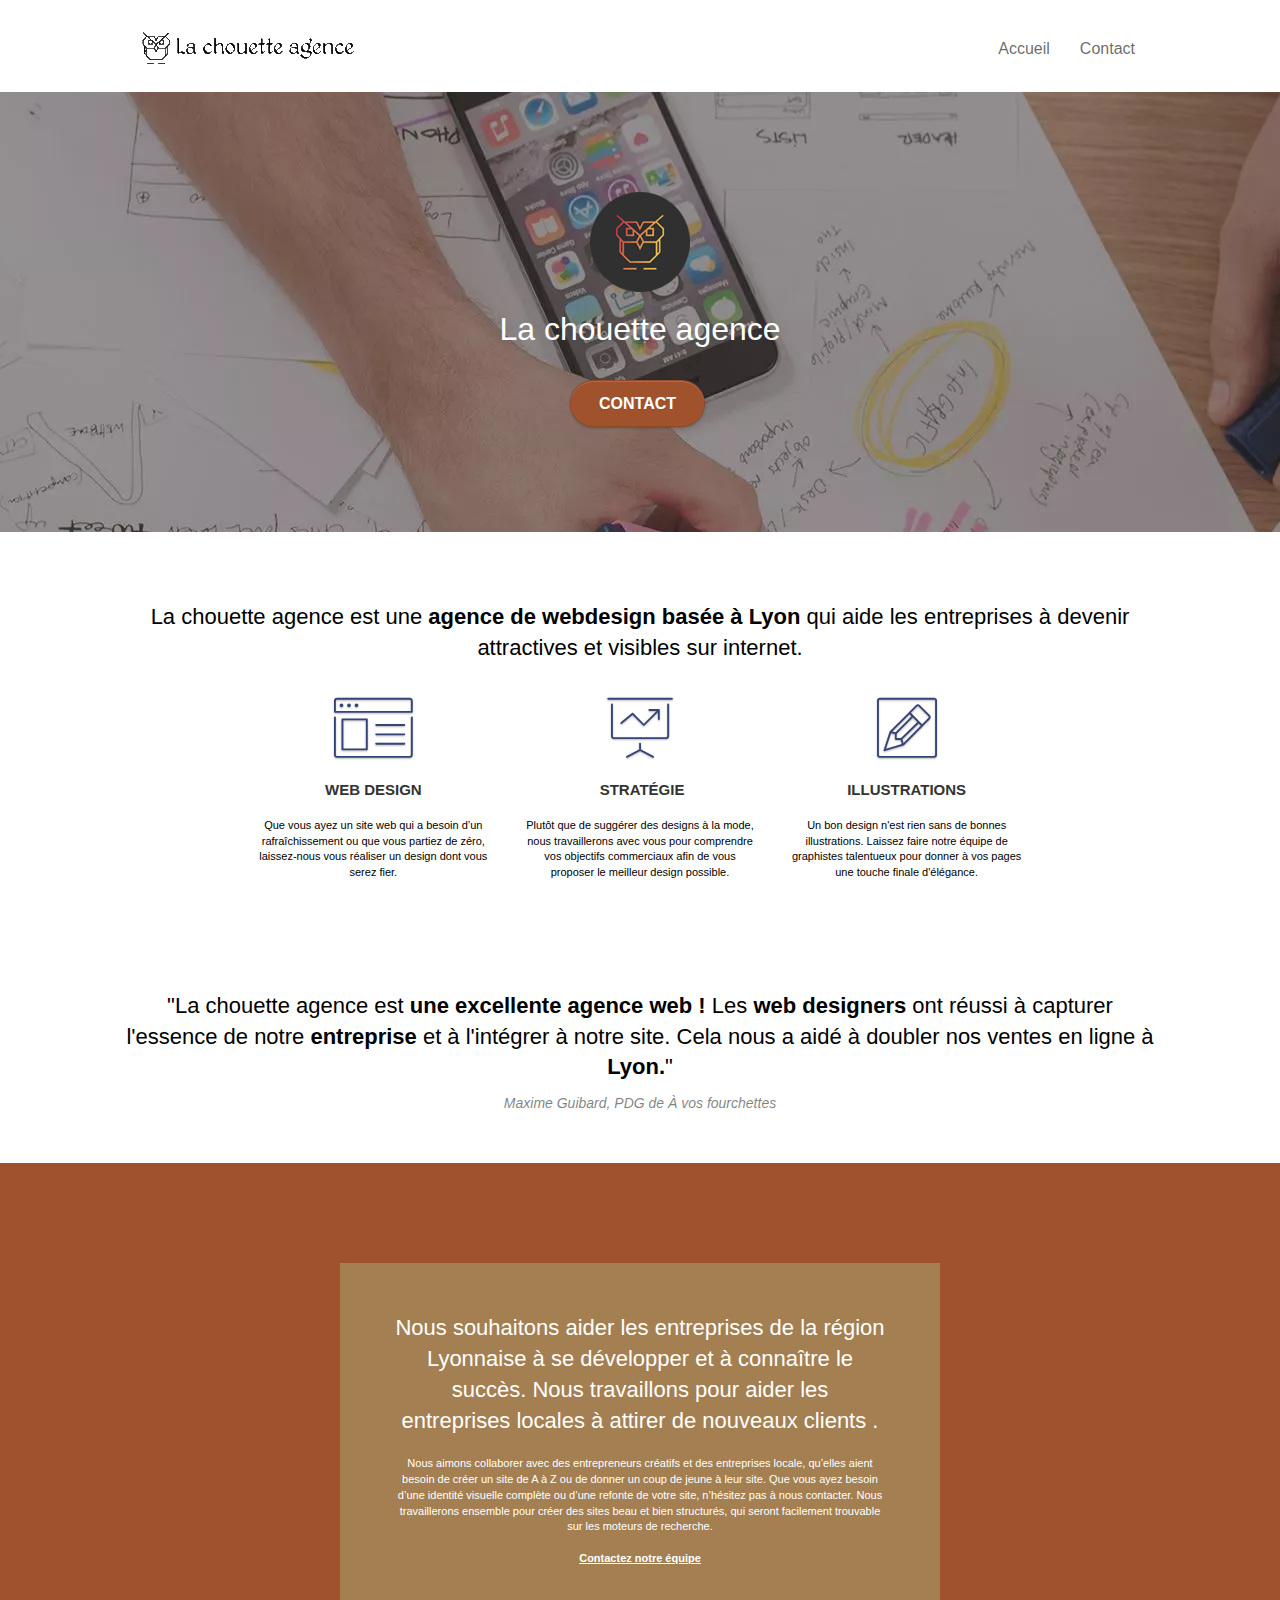
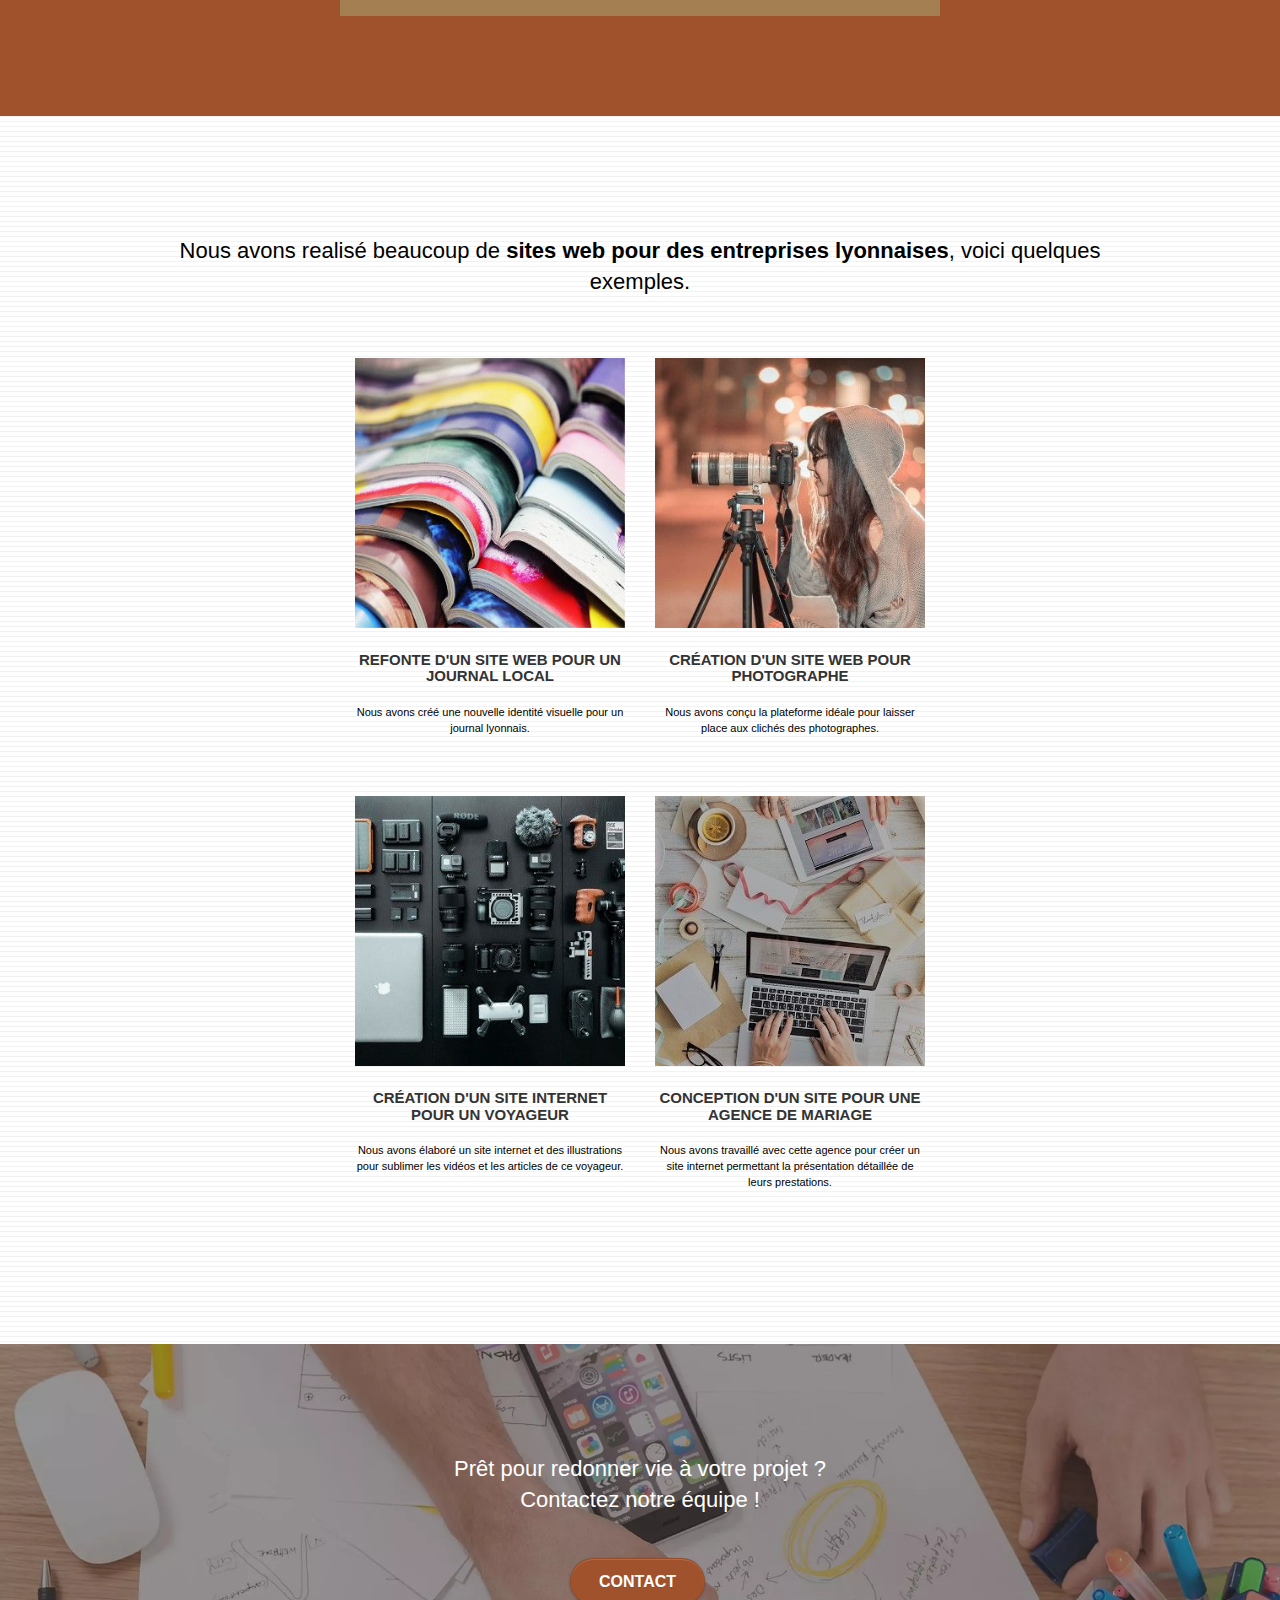
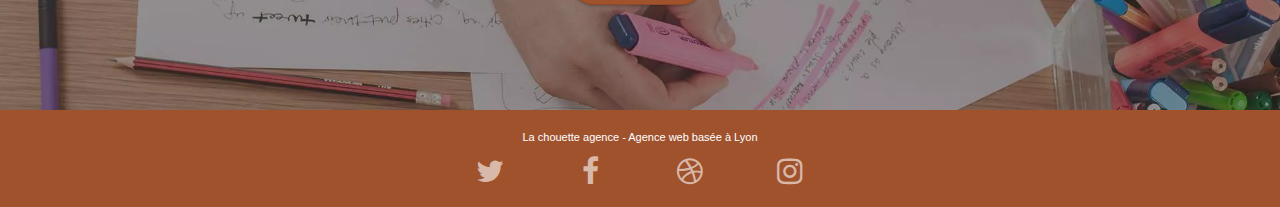
==== commit 4ca4833e: "first opti" ====
--- a/index.html
+++ b/index.html
@@ -2,10 +2,10 @@
 <html lang="fr">
 <head>
     <meta charset="utf-8">
-    <meta name="keywords" content="seo, google, site web, site internet, agence design paris, agence design, agence design,agence design,agence design,agence design,agence design,agence design,agence design,agence design">
-    <meta name="description" content="">
+    <meta name="keywords" content="seo, google, site web, site internet, agence design Lyon, agence design">
+    <meta name="description" content="La chouette agence est une entreprise de Webdesign, expert en SEO, basée à Lyon">
     <meta name="viewport" content="width=device-width, initial-scale=1.0, viewport-fit=cover">
-    <link rel="shortcut icon" type="image/png" href="favicon.jpg">
+    <link rel="shortcut icon" type="image/png" href="favicon.png">
     
 	<link rel="stylesheet" type="text/css" href="./css/bootstrap.css">
 	<link rel="stylesheet" type="text/css" href="style.css">
@@ -19,7 +19,7 @@
 	<script src="./js/jquery.touchSwipe.js" defer></script>
 	<script src="./js/gmaps.js"></script>
 
-    <title>.</title>
+    <title>La chouette agence | Entreprise de Web Design à Lyon</title>
 
     
 <!-- Analytics -->
@@ -30,16 +30,12 @@
 <body>
 <!-- Principal conteneur -->
 <div class="page-container">
-    
 <!-- bloc-0 -->
 <div class="bloc bgc-white l-bloc " id="bloc-0">
 	<div class="container bloc-sm">
-
 		<nav class="navbar row">
 			<div class="navbar-header">
-				<div class="keywords" style="color:#cccccc;font-size:1px;">Agence web à paris, stratégie web, web design, illustrations, design de site web, site web, web, internet, site internet, site</div>
-				<a class="navbar-brand" href="index.html"><img src="img/la-chouette-agence.png" alt="paris web design logo agence web meilleure agence" height="40" /></a>
-				<div class="keywords" style="color:#cccccc;font-size:1px;">Agence web à paris, stratégie web, web design, illustrations, design de site web, site web, web, internet, site internet, site</div>
+				<a class="navbar-brand" href="index.html"><img src="img/la-chouette-agence.png" alt="Logo La chouette agence Entreprise de Web Design à Lyon" height="40" /></a>
 				<button id="nav-toggle" type="button" class="ui-navbar-toggle navbar-toggle" data-toggle="collapse" data-target=".navbar-1">
 					<span class="sr-only">Toggle navigation</span><span class="icon-bar"></span><span class="icon-bar"></span><span class="icon-bar"></span>
 				</button>
@@ -50,9 +46,7 @@
 						<a href="index.html">Accueil</a>
 					</li>
 					<li>
-					</li>
-					<li>
-						<a href="page2.html">page2 &gt;</a>
+						<a href="page2.html">Contact</a>
 					</li>
 				</ul>
 			</div>
@@ -60,15 +54,14 @@
 	</div>
 </div>
 <!-- bloc-0 END -->
-
 <!-- bloc-1-presentation -->
-<div class="bloc bgc-dark-slate-blue bg-banniere d-bloc bg-t-edge bloc-bg-texture texture-paper b-parallax" id="bloc-1-hero">
+<div class="bloc bgc-dark-slate-blue bg-banniere d-bloc bg-t-edge bloc-bg-texture  b-parallax" id="bloc-1-hero">
 	<div class="container bloc-lg">
 		<div class="row tight-width-whitespace">
 			<div class="col-sm-12">
-				<img src="img/logo.png" class="center-block image-resize-mode" width="100" alt="La chouette agence, agence web paris, création logo paris" />
+				<img src="img/logo.png" class="center-block image-resize-mode" width="100" alt="La chouette agence Entreprise de Web Design à Lyon" />
 				<h1 class="text-center hero-bloc-text tc-white ">
-					La chouette agence.
+					La chouette agence
 				</h1>
 				<div class="text-center">
 					<a href="page2.html" class="btn btn-lg btn-clean btn-rd cta-hero btn-atomic-tangerine" id="cta-hero">Contact</a>
@@ -84,7 +77,10 @@
 	<div class="container bloc-md">
 		<div class="row">
 			<div class="col-sm-12 text-center">
-				<img alt="agence web, agence web paris, web design paris, stratégie web" src="img/title.png" />
+				<h2 class="services__title">
+					La chouette agence est une <strong>agence de webdesign basée à Lyon</strong> qui aide
+					les entreprises à devenir attractives et visibles sur internet.
+				  </h2>
 			</div>
 		</div>
 		<div class="row voffset-lg med-width-whitespace">
@@ -122,10 +118,10 @@
 				</p>
 			</div>
 		</div>
-		<div class="row voffset-lg voffset">
-			<div class="col-xs-12 col-md-8 col-md-offset-2 text-center">
-				<img alt="agence web, agence web paris, web design paris, stratégie web" src="img/citation.png" />
-
+		<div class="row voffset-lg voffset text-center">
+			<h2 class=" text-center">"La chouette agence est <strong>une excellente agence web !</strong> Les <strong>web designers</strong> ont réussi à capturer l'essence de notre <strong>entreprise</strong> et à l'intégrer à notre site. Cela nous a aidé à doubler nos ventes en ligne à <strong>Lyon.</strong>"
+			</h2>
+			<cite class="text-center">Maxime Guibard, PDG de À vos fourchettes</cite>
 			</div>
 		</div>
 	</div>
@@ -133,7 +129,7 @@
 <!-- bloc-2-services END -->
 
 <!-- bloc-3-what-i-do -->
-<div class="bloc tc-white bgc-atomic-tangerine bg-presentation d-bloc bloc-bg-texture texture-paper b-parallax" id="bloc-3-what-i-do">
+<div class="bloc tc-white bgc-atomic-tangerine bg-presentation d-bloc bloc-bg-texture b-parallax" id="bloc-3-what-i-do">
 	<div class="container bloc-lg">
 		<div class="row tight-width-whitespace black-background">
 			<div class="col-sm-12">
@@ -154,12 +150,15 @@
 	<div class="container bloc-lg">
 		<div class="row">
 			<div class="col-sm-12 text-center">
-				<img alt="agence web, agence web paris, web design paris, stratégie web" src="img/title2.png" />
+				<h2>
+					Nous avons realisé beaucoup de <strong>sites web pour des entreprises lyonnaises</strong>, 
+									voici quelques exemples.
+				</h2>
 			</div>
 		</div>
 		<div class="row tight-width-whitespace portfolio-row">
 			<div class="col-sm-6">
-				<a href="#" data-lightbox="img/1.jpg" data-gallery-id="gallery-1" data-caption="Refonte d'un site web pour un journal local" data-frame="snapshot-lb"><img src="img/1.jpg" alt="paris web design logo agence web meilleure agence et refonte site web journal" class="img-responsive portfolio-thumb" /></a>
+				<a href="#" data-lightbox="img/1-portfolio-journal-local.jpg" data-gallery-id="gallery-1" data-caption="Refonte d'un site web pour un journal local" data-frame="snapshot-lb"><img src="img/1-portfolio-journal-local.jpg" alt="refonte site web journal lyonnais" class="img-responsive portfolio-thumb" /></a>
 				<h3 class="mg-md text-center">
 					Refonte d'un site web pour un journal local
 				</h3>
@@ -168,9 +167,9 @@
 				</p>
 			</div>
 			<div class="col-sm-6">
-				<a href="#" data-lightbox="img/2.jpg" data-gallery-id="gallery-1" data-caption="Création d'un site web pour photographes" data-frame="snapshot-lb"><img src="img/2.jpg" class="img-responsive portfolio-thumb" alt="paris web design logo agence web meilleure agence, Création d'un site web pour photographes" /></a>
-				<h3 class="mg-md text-center">
-					Création d'un site web pour photographes
+				<a href="#" data-lightbox="img/2-portfolio-site-photographe.jpg" data-gallery-id="gallery-1" data-caption="Création d'un site web pour photographe" data-frame="snapshot-lb"><img src="img/2-portfolio-site-photographe.jpg" class="img-responsive portfolio-thumb" alt="Création d'un site internet pour photographe" /></a>
+				<h3 class="mg-md text-center">
+					Création d'un site web pour photographe
 				</h3>
 				<p class="text-center">
 					Nous avons conçu la plateforme idéale pour laisser place aux clichés des photographes.
@@ -179,7 +178,7 @@
 		</div>
 		<div class="row tight-width-whitespace portfolio-row">
 			<div class="col-sm-6">
-				<a href="#" data-lightbox="img/3.bmp" data-gallery-id="gallery-1" data-caption="Création d'un site internet pour un voyageur" data-frame="snapshot-lb"><img src="img/3.bmp" class="img-responsive portfolio-thumb" alt="paris web design logo agence web meilleure agence, Création d'un site web pour voyageur"/></a>
+				<a href="#" data-lightbox="img/3-portfolio-site-voyageur.jpg" data-gallery-id="gallery-1" data-caption="Création d'un site internet pour un voyageur" data-frame="snapshot-lb"><img src="img/3-portfolio-site-voyageur.jpg" class="img-responsive portfolio-thumb" alt="Création d'un site web pour voyageur"/></a>
 				<h3 class="mg-md text-center">
 					Création d'un site internet pour un voyageur
 				</h3>
@@ -188,7 +187,7 @@
 				</p>
 			</div>
 			<div class="col-sm-6">
-				<a href="#" data-lightbox="img/4.bmp" data-gallery-id="gallery-1" data-caption="Conception d'un site pour une agence de mariage" data-frame="snapshot-lb"><img src="img/4.bmp" class="img-responsive portfolio-thumb" alt="paris web design logo agence web meilleure agence, Création d'un site web pour agence de mariage" /></a>
+				<a href="#" data-lightbox="img/4-portfolio-agence-mariage.jpg" data-gallery-id="gallery-1" data-caption="Conception d'un site pour une agence de mariage" data-frame="snapshot-lb"><img src="img/4-portfolio-agence-mariage.jpg" class="img-responsive portfolio-thumb" alt="Création d'un site web pour agence de mariage" /></a>
 				<h3 class="mg-md text-center">
 					Conception d'un site pour une agence de mariage
 				</h3>
@@ -202,7 +201,7 @@
 <!-- bloc-4-portfolio END -->
 
 <!-- bloc-5-cta -->
-<div class="bloc bgc-dark-slate-blue bg-banniere d-bloc bloc-bg-texture texture-paper" id="bloc-5-cta">
+<div class="bloc bgc-dark-slate-blue bg-banniere d-bloc bloc-bg-texture" id="bloc-5-cta">
 	<div class="container bloc-lg">
 		<div class="row">
 			<h2 class="mg-md text-center tc-white">
@@ -222,68 +221,28 @@
 		<div class="row">
 			<div class="col-sm-12">
 				<p class="text-center white">
-					La chouette agence - Agence web basée à Lyon.<br>
+					La chouette agence - Agence web basée à Lyon
 				</p>
 				<div class="row row-no-gutters social">
 					<div class="col-sm-3">
 						<div class="text-center">
-							<a class="social" href="index.html"><span class="fa fa-twitter icon-md"></span></a>
-						</div>
-					</div>
-					<div class="col-sm-3">
-						<div class="text-center">
-							<a class="social" href="index.html"><span class="fa fa-facebook icon-md"></span></a>
-						</div>
-					</div>
-					<div class="col-sm-3">
-						<div class="text-center">
-							<a class="social" href="index.html"><span class="fa fa-dribbble icon-md"></span></a>
-						</div>
-					</div>
-					<div class="col-sm-3">
-						<div class="text-center">
-							<a class="social" href="index.html"><span class="fa fa-instagram icon-md"></span></a>
-						</div>
-					</div>
-					<div class="keywords" style="color:#F3976C;">Agence web à paris, stratégie web, web design, illustrations, design de site web, site web, web, internet, site internet, site</div>
-				</div>
-				<div class="row">
-					<div class="col-sm-4">
-						Partenaires
-							<ul>
-								<li><a href="voiture.com">voiture.com</a></li>
-								<li><a href="pizza.com">pizza.com</a></li>
-								<li><a href="matoiture.com">matoiture.com</a></li>
-								<li><a href="immobilierseo.com">immobilierseo.com</a></li>
-							</ul>		
-					</div>
-					<div class="col-sm-4">
-						Annuaires liste 1
-						<ul>
-							<li><a href="annuaireagence.com">annuaireagence.com</a></li>
-							<li><a href="annuaireseo.com">annuaireseo.com</a></li>
-							<li><a href="annuairemarketing.com">annuairemarketing.com</a></li>
-							<li><a href="123seoture.com">123seo.com</a></li>
-							<li><a href="123site.com">123site.com</a></li>
-							<li><a href="annuairewordpress.com">annuairewordpress.com</a></li>
-							<li><a href="listeagence.com">listeagence.com</a></li>
-							<li><a href="meilleuresagencesparis.com">meilleuresagencesparis.com</a></li>
-							<li><a href="listeseo.com">listeseo.com</a></li>
-						</ul>
-					</div>
-					<div class="col-sm-4">
-						Annuaires liste 2
-						<ul>
-							<li><a href="betterseo.com">betterseo.com</a></li>
-							<li><a href="ameliorerseo.com">ameliorerseo.com</a></li>
-							<li><a href="seojuicelien.com">seojuicelien.com</a></li>
-							<li><a href="meilleursliens.com">meilleursliens.com</a></li>
-							<li><a href="liensagogo.com">liensagogo.com</a></li>
-							<li><a href="backlink.com">backlink.com</a></li>
-							<li><a href="linkjuiceannuaire.com">linkjuiceannuaire.com</a></li>
-							<li><a href="remontersurgoogle.com">remontersurgoogle.com</a></li>
-							<li><a href="vraiseofiable.com">vraiseofiable.com</a></li>
-						</ul>
+							<a class="social" title="Twitter" href="index.html"><i class="fa fa-twitter icon-md"></i></a>
+						</div>
+					</div>
+					<div class="col-sm-3">
+						<div class="text-center">
+							<a class="social" title="Facebook" href="index.html"><span class="fa fa-facebook icon-md"></span></a>
+						</div>
+					</div>
+					<div class="col-sm-3">
+						<div class="text-center">
+							<a class="social" title="Dribble" href="index.html"><span class="fa fa-dribbble icon-md"></span></a>
+						</div>
+					</div>
+					<div class="col-sm-3">
+						<div class="text-center">
+							<a class="social" title="Instagram" href="index.html"><span class="fa fa-instagram icon-md"></span></a>
+						</div>
 					</div>
 				</div>
 			</div>
--- a/style.css
+++ b/style.css
@@ -1,59 +1,59 @@
 body {
-    margin: 0;
-    padding: 0;
-    background: #FFF;
-    overflow-x: hidden;
-    -webkit-font-smoothing: antialiased;
-    -moz-osx-font-smoothing: grayscale;
+  margin: 0;
+  padding: 0;
+  background: #fff;
+  overflow-x: hidden;
+  -webkit-font-smoothing: antialiased;
+  -moz-osx-font-smoothing: grayscale;
 }
 
 a,
 button {
-    transition: all .3s ease-in-out;
-    outline: none!important;
+  transition: all 0.3s ease-in-out;
+  outline: none !important;
 }
 
 a:hover {
-    text-decoration: none;
-    cursor: pointer;
+  text-decoration: none;
+  cursor: pointer;
 }
 
 #page-loading-blocs-notifaction {
-    position: fixed;
-    top: 0;
-    bottom: 0;
-    width: 100%;
-    z-index: 100000;
-    background: #FFFFFF url("img/pageload-spinner.gif") no-repeat center center;
+  position: fixed;
+  top: 0;
+  bottom: 0;
+  width: 100%;
+  z-index: 100000;
+  background: #ffffff url("img/pageload-spinner.gif") no-repeat center center;
 }
 
 .bloc {
-    width: 100%;
-    clear: both;
-    background: 50% 50% no-repeat;
-    padding: 0 50px;
-    -webkit-background-size: cover;
-    -moz-background-size: cover;
-    -o-background-size: cover;
-    background-size: cover;
-    position: relative;
+  width: 100%;
+  clear: both;
+  background: 50% 50% no-repeat;
+  padding: 0 50px;
+  -webkit-background-size: cover;
+  -moz-background-size: cover;
+  -o-background-size: cover;
+  background-size: cover;
+  position: relative;
 }
 
 .bloc .container {
-    padding-left: 0;
-    padding-right: 0;
+  padding-left: 0;
+  padding-right: 0;
 }
 
 .bloc-lg {
-    padding: 100px 50px;
+  padding: 100px 50px;
 }
 
 .bloc-md {
-    padding: 50px;
+  padding: 50px;
 }
 
 .bloc-sm {
-    padding: 20px 50px;
+  padding: 20px 50px;
 }
 
 .bg-center,
@@ -66,45 +66,40 @@
 .bg-tr-edge,
 .bg-br-edge,
 .bg-repeat {
-    -webkit-background-size: auto!important;
-    -moz-background-size: auto!important;
-    -o-background-size: auto!important;
-    background-size: auto!important;
+  -webkit-background-size: auto !important;
+  -moz-background-size: auto !important;
+  -o-background-size: auto !important;
+  background-size: auto !important;
 }
 
 .bg-repeat {
-    background: repeat;
+  background: repeat;
 }
 
 .bg-t-edge {
-    background: top no-repeat;
+  background: top no-repeat;
 }
 
 .bloc-bg-texture::before {
-    content: "";
-    background-size: 2px 2px;
-    position: absolute;
-    top: 0;
-    bottom: 0;
-    left: 0;
-    right: 0;
-}
-
-.texture-paper::before {
-    background: url("img/texture-paper.png");
-    background-size: 280px 280px;
+  content: "";
+  background-size: 2px 2px;
+  position: absolute;
+  top: 0;
+  bottom: 0;
+  left: 0;
+  right: 0;
 }
 
 .b-parallax {
-    background-attachment: fixed;
+  background-attachment: fixed;
 }
 
 .d-bloc {
-    color: rgba(255, 255, 255, .7);
+  color: rgba(255, 255, 255, 0.7);
 }
 
 .d-bloc button:hover {
-    color: rgba(255, 255, 255, .9);
+  color: rgba(255, 255, 255, 0.9);
 }
 
 .d-bloc .icon-round,
@@ -112,11 +107,11 @@
 .d-bloc .icon-rounded,
 .d-bloc .icon-semi-rounded-a,
 .d-bloc .icon-semi-rounded-b {
-    border-color: rgba(255, 255, 255, .9);
+  border-color: rgba(255, 255, 255, 0.9);
 }
 
 .d-bloc .divider-h span {
-    border-color: rgba(255, 255, 255, .2);
+  border-color: rgba(255, 255, 255, 0.2);
 }
 
 .d-bloc .a-btn,
@@ -133,7 +128,7 @@
 .d-bloc h5 a,
 .d-bloc h6 a,
 .d-bloc p a {
-    color: rgba(255, 255, 255, .6);
+  color: rgba(255, 255, 255, 0.6);
 }
 
 .d-bloc .a-btn:hover,
@@ -150,57 +145,57 @@
 .d-bloc h5 a:hover,
 .d-bloc h6 a:hover,
 .d-bloc p a:hover {
-    color: rgba(255, 255, 255, 1);
+  color: rgba(255, 255, 255, 1);
 }
 
 .d-bloc .navbar-toggle .icon-bar {
-    background: rgba(255, 255, 255, 1);
+  background: rgba(255, 255, 255, 1);
 }
 
 .d-bloc .btn-wire,
 .d-bloc .btn-wire:hover {
-    color: rgba(255, 255, 255, 1);
-    border-color: rgba(255, 255, 255, 1);
+  color: rgba(255, 255, 255, 1);
+  border-color: rgba(255, 255, 255, 1);
 }
 
 .d-bloc .panel {
-    color: rgba(0, 0, 0, .5);
+  color: rgba(0, 0, 0, 0.5);
 }
 
 .d-bloc .panel button:hover {
-    color: rgba(0, 0, 0, .7);
+  color: rgba(0, 0, 0, 0.7);
 }
 
 .d-bloc .panel icon {
-    border-color: rgba(0, 0, 0, .7);
+  border-color: rgba(0, 0, 0, 0.7);
 }
 
 .d-bloc .panel .divider-h span {
-    border-color: rgba(0, 0, 0, .1);
+  border-color: rgba(0, 0, 0, 0.1);
 }
 
 .d-bloc .panel .a-btn {
-    color: rgba(0, 0, 0, .6);
+  color: rgba(0, 0, 0, 0.6);
 }
 
 .d-bloc .panel .a-btn:hover {
-    color: rgba(0, 0, 0, 1);
+  color: rgba(0, 0, 0, 1);
 }
 
 .d-bloc .panel .btn-wire,
 .d-bloc .panel .btn-wire:hover {
-    color: rgba(0, 0, 0, .7);
-    border-color: rgba(0, 0, 0, .3);
+  color: rgba(0, 0, 0, 0.7);
+  border-color: rgba(0, 0, 0, 0.3);
 }
 
 .d-bloc .panel,
 .l-bloc {
-    color: rgba(0, 0, 0, .5);
+  color: rgba(0, 0, 0, 0.5);
 }
 
 .d-bloc .panel button:hover,
 .l-bloc button:hover {
-    color: rgba(0, 0, 0, .7);
+  color: rgba(0, 0, 0, 0.7);
 }
 
 .l-bloc .icon-round,
@@ -208,12 +203,12 @@
 .l-bloc .icon-rounded,
 .l-bloc .icon-semi-rounded-a,
 .l-bloc .icon-semi-rounded-b {
-    border-color: rgba(0, 0, 0, .7);
+  border-color: rgba(0, 0, 0, 0.7);
 }
 
 .d-bloc .panel .divider-h span,
 .l-bloc .divider-h span {
-    border-color: rgba(0, 0, 0, .1);
+  border-color: rgba(0, 0, 0, 0.1);
 }
 
 .d-bloc .panel .a-btn,
@@ -231,7 +226,7 @@
 .l-bloc h5 a,
 .l-bloc h6 a,
 .l-bloc p a {
-    color: rgba(0, 0, 0, .6);
+  color: rgba(0, 0, 0, 0.6);
 }
 
 .d-bloc .panel .a-btn:hover,
@@ -249,394 +244,396 @@
 .l-bloc h5 a:hover,
 .l-bloc h6 a:hover,
 .l-bloc p a:hover {
-    color: rgba(0, 0, 0, 1);
+  color: rgba(0, 0, 0, 1);
 }
 
 .l-bloc .navbar-toggle .icon-bar {
-    color: rgba(0, 0, 0, .6);
+  color: rgba(0, 0, 0, 0.6);
 }
 
 .d-bloc .panel .btn-wire,
 .d-bloc .panel .btn-wire:hover,
 .l-bloc .btn-wire,
 .l-bloc .btn-wire:hover {
-    color: rgba(0, 0, 0, .7);
-    border-color: rgba(0, 0, 0, .3);
+  color: rgba(0, 0, 0, 0.7);
+  border-color: rgba(0, 0, 0, 0.3);
 }
 
 .voffset {
-    margin-top: 30px;
+  margin-top: 30px;
 }
 
 .voffset-lg {
-    margin-top: 80px;
+  margin-top: 80px;
 }
 
 .row-no-gutters {
-    margin-right: 0;
-    margin-left: 0;
+  margin-right: 0;
+  margin-left: 0;
 }
 
 .row.row-no-gutters > [class^="col-"],
 .row.row-no-gutters > [class*=" col-"] {
-    padding-right: 0;
-    padding-left: 0;
+  padding-right: 0;
+  padding-left: 0;
 }
 
 #bloc-1-hero h1 {
-    font-size: 32px;
+  font-size: 32px;
 }
 
 .navbar {
-    margin-bottom: 0;
-    z-index: 1;
+  margin-bottom: 0;
+  z-index: 1;
 }
 
 .navbar-brand {
-    height: auto;
-    padding: 3px 15px;
-    font-size: 25px;
-    font-weight: normal;
-    font-weight: 600;
-    line-height: 44px;
+  height: auto;
+  padding: 3px 15px;
+  font-size: 25px;
+  font-weight: normal;
+  font-weight: 600;
+  line-height: 44px;
 }
 
 .navbar-brand img {
-    max-height: 200px;
-    margin: 0 5px 0 0;
-    display: inline;
-}
-
-.navbar-brand img[src$=svg] {
-    min-width: 100px;
+  max-height: 200px;
+  margin: 0 5px 0 0;
+  display: inline;
+}
+
+.navbar-brand img[src$="svg"] {
+  min-width: 100px;
 }
 
 .nav-center .navbar-brand img {
-    margin: 0;
+  margin: 0;
 }
 
 .navbar .nav {
-    padding-top: 2px;
-    margin-right: -16px;
-    float: right;
-    z-index: 1;
+  padding-top: 2px;
+  margin-right: -16px;
+  float: right;
+  z-index: 1;
 }
 
 .nav > li {
-    float: left;
-    margin-top: 4px;
-    font-size: 16px;
+  float: left;
+  margin-top: 4px;
+  font-size: 16px;
 }
 
 .navbar-nav .open .dropdown-menu > li > a {
-    text-align: inherit;
+  text-align: inherit;
 }
 
 .nav > li a:hover,
 .nav > li a:focus {
-    background: transparent;
+  background: transparent;
 }
 
 .navbar-toggle {
-    margin: 10px 10px 0 0;
-    border: 0px;
+  margin: 10px 10px 0 0;
+  border: 0px;
 }
 
 .navbar-toggle:hover {
-    background: transparent!important;
+  background: transparent !important;
 }
 
 .navbar-toggle .icon-bar {
-    background-color: rgba(0, 0, 0, .5);
-    width: 26px;
+  background-color: rgba(0, 0, 0, 0.5);
+  width: 26px;
 }
 
 .nav-invert .navbar .nav {
-    float: left;
+  float: left;
 }
 
 .nav-invert .navbar-header,
 .nav-invert .navbar-brand {
-    float: right;
+  float: right;
+  position: relative;
+  z-index: 2;
+}
+
+@media (min-width: 768px) {
+  .site-navigation {
+    position: absolute;
+    top: 50%;
+    right: 20px;
+    transform: translate(0, -50%);
+    -webkit-transform: translateY(-50%);
+  }
+  .nav > li .dropdown-menu a,
+  .nav > li .dropdown-menu a:hover {
+    color: #484848;
+  }
+  .nav-invert .site-navigation {
+    left: 0;
+    right: 0;
+  }
+  .nav-center {
+    text-align: center;
+  }
+  .nav-center .navbar-header {
+    width: 100%;
+  }
+  .nav-center .navbar-header,
+  .nav-center .navbar-brand,
+  .nav-center .nav > li {
+    float: none;
+    display: inline-block;
+  }
+  .nav-center .site-navigation {
     position: relative;
-    z-index: 2;
-}
-
-@media (min-width: 768px) {
-    .site-navigation {
-        position: absolute;
-        top: 50%;
-        right: 20px;
-        transform: translate(0, -50%);
-        -webkit-transform: translateY(-50%);
-    }
-    .nav > li .dropdown-menu a,
-    .nav > li .dropdown-menu a:hover {
-        color: #484848;
-    }
-    .nav-invert .site-navigation {
-        left: 0;
-        right: 0;
-    }
-    .nav-center {
-        text-align: center;
-    }
-    .nav-center .navbar-header {
-        width: 100%;
-    }
-    .nav-center .navbar-header,
-    .nav-center .navbar-brand,
-    .nav-center .nav > li {
-        float: none;
-        display: inline-block;
-    }
-    .nav-center .site-navigation {
-        position: relative;
-        width: 100%;
-        right: 0;
-        margin-right: 0px;
-        margin-top: 20px;
-    }
-    .nav-center.mini-nav .navbar-toggle {
-        float: none;
-        margin: 10px auto 0;
-    }
+    width: 100%;
+    right: 0;
+    margin-right: 0px;
+    margin-top: 20px;
+  }
+  .nav-center.mini-nav .navbar-toggle {
+    float: none;
+    margin: 10px auto 0;
+  }
 }
 
 .nav > li > .dropdown a {
-    background: none!important;
-    display: block;
-    padding: 14px 15px;
+  background: none !important;
+  display: block;
+  padding: 14px 15px;
 }
 
 nav .caret {
-    margin: 0 5px;
+  margin: 0 5px;
 }
 
 .dropdown-menu .dropdown-menu {
-    top: -8px;
-    left: 100%;
+  top: -8px;
+  left: 100%;
 }
 
 .dropdown-menu .dropmenu-flow-right {
-    top: 100%;
-    left: 0;
-    margin-left: -1px;
-    border-top-left-radius: 0;
-    border-top-right-radius: 0;
+  top: 100%;
+  left: 0;
+  margin-left: -1px;
+  border-top-left-radius: 0;
+  border-top-right-radius: 0;
 }
 
 .dropdown-menu .dropdown span {
-    border: 4px solid black;
-    border-top-color: transparent;
-    border-right-color: transparent;
-    border-bottom-color: transparent;
-    margin: 6px -5px 0 0!important;
-    float: right;
+  border: 4px solid black;
+  border-top-color: transparent;
+  border-right-color: transparent;
+  border-bottom-color: transparent;
+  margin: 6px -5px 0 0 !important;
+  float: right;
 }
 
 .mg-md {
-    margin-top: 10px;
-    margin-bottom: 20px;
+  margin-top: 10px;
+  margin-bottom: 20px;
 }
 
 .mg-lg {
-    margin-top: 10px;
-    margin-bottom: 40px;
+  margin-top: 10px;
+  margin-bottom: 40px;
 }
 
 .btn {
-    margin: 0 5px 5px 0;
+  margin: 0 5px 5px 0;
 }
 
 .btn.pull-right {
-    margin: 0 0 5px 5px;
+  margin: 0 0 5px 5px;
 }
 
 .btn-d,
 .btn-d:hover,
 .btn-d:focus {
-    color: #FFF;
-    background: rgba(0, 0, 0, .3);
+  color: #fff;
+  background: rgba(0, 0, 0, 0.3);
 }
 
 button {
-    outline: none!important;
+  outline: none !important;
 }
 
 .btn-rd {
-    border-radius: 40px;
+  border-radius: 40px;
 }
 
 .btn-clean {
-    border: 1px solid rgba(0, 0, 0, .08);
-    border-bottom-color: rgba(0, 0, 0, .1);
-    text-shadow: 0 1px 0 rgba(0, 0, 1, .1);
-    box-shadow: 0 1px 3px rgba(0, 0, 1, .25), inset 0 1px 0 0 rgba(255, 255, 255, .15);
+  border: 1px solid rgba(0, 0, 0, 0.08);
+  border-bottom-color: rgba(0, 0, 0, 0.1);
+  text-shadow: 0 1px 0 rgba(0, 0, 1, 0.1);
+  box-shadow: 0 1px 3px rgba(0, 0, 1, 0.25),
+    inset 0 1px 0 0 rgba(255, 255, 255, 0.15);
 }
 
 .icon-md {
-    font-size: 30px!important;
+  font-size: 30px !important;
 }
 
 .icon-lg {
-    font-size: 60px!important;
+  font-size: 60px !important;
 }
 
 .sm-shadow {
-    text-shadow: 0 1px 2px rgba(0, 0, 0, .3);
+  text-shadow: 0 1px 2px rgba(0, 0, 0, 0.3);
 }
 
 .panel-sq,
 .panel-sq .panel-heading,
 .panel-sq .panel-footer {
-    border-radius: 0;
+  border-radius: 0;
 }
 
 .panel-rd {
-    border-radius: 30px;
+  border-radius: 30px;
 }
 
 .panel-rd .panel-heading {
-    border-radius: 29px 29px 0 0;
+  border-radius: 29px 29px 0 0;
 }
 
 .panel-rd .panel-footer {
-    border-radius: 0 0 29px 29px;
+  border-radius: 0 0 29px 29px;
 }
 
 .form-control {
-    border-color: rgba(0, 0, 0, .1);
-    box-shadow: none;
+  border-color: rgba(0, 0, 0, 0.1);
+  box-shadow: none;
 }
 
 .scrollToTop {
-    width: 40px;
-    height: 40px;
-    position: fixed;
-    bottom: 20px;
-    right: 20px;
-    opacity: 0;
-    z-index: 500;
-    transition: all .3s ease-in-out;
+  width: 40px;
+  height: 40px;
+  position: fixed;
+  bottom: 20px;
+  right: 20px;
+  opacity: 0;
+  z-index: 500;
+  transition: all 0.3s ease-in-out;
 }
 
 .scrollToTop span {
-    margin-top: 6px;
+  margin-top: 6px;
 }
 
 .showScrollTop {
-    font-size: 14px;
-    opacity: 1;
+  font-size: 14px;
+  opacity: 1;
 }
 
 a[data-lightbox] {
-    position: relative;
-    display: block;
-    text-align: center;
+  position: relative;
+  display: block;
+  text-align: center;
 }
 
 a[data-lightbox]:hover::before {
-    content: "+";
-    font-family: "HelveticaNeue-Light", "Helvetica Neue Light", "Helvetica Neue", Helvetica, Arial;
-    font-size: 32px;
-    width: 50px;
-    height: 50px;
-    margin-left: -25px;
-    border-radius: 50%;
-    background: rgba(0, 0, 0, .6);
-    color: #FFF;
-    font-weight: 100;
-    z-index: 1;
-    position: absolute;
-    top: 50%;
-    transform: translateY(-50%);
-    -webkit-transform: translateY(-50%);
+  content: "+";
+  font-family: "HelveticaNeue-Light", "Helvetica Neue Light", "Helvetica Neue",
+    Helvetica, Arial;
+  font-size: 32px;
+  width: 50px;
+  height: 50px;
+  margin-left: -25px;
+  border-radius: 50%;
+  background: rgba(0, 0, 0, 0.6);
+  color: #fff;
+  font-weight: 100;
+  z-index: 1;
+  position: absolute;
+  top: 50%;
+  transform: translateY(-50%);
+  -webkit-transform: translateY(-50%);
 }
 
 a[data-lightbox]:hover img {
-    opacity: 0.6;
-    -webkit-animation-fill-mode: none;
-    animation-fill-mode: none;
+  opacity: 0.6;
+  -webkit-animation-fill-mode: none;
+  animation-fill-mode: none;
 }
 
 #lightbox-modal {
-    display: flex;
-    align-items: center;
+  display: flex;
+  align-items: center;
 }
 
 #lightbox-modal .modal-dialog {
-    width: 90%;
-    max-width: 900px;
-    margin: 0 auto 0;
+  width: 90%;
+  max-width: 900px;
+  margin: 0 auto 0;
 }
 
 #lightbox-modal .modal-dialog img {
-    max-height: 90vh;
-    margin: 0 auto;
+  max-height: 90vh;
+  margin: 0 auto;
 }
 
 .lightbox-caption {
-    padding: 20px;
-    color: #FFF;
-    background: rgba(0, 0, 0, .5);
-    position: absolute;
-    left: 15px;
-    right: 15px;
-    bottom: 5px;
+  padding: 20px;
+  color: #fff;
+  background: rgba(0, 0, 0, 0.5);
+  position: absolute;
+  left: 15px;
+  right: 15px;
+  bottom: 5px;
 }
 
 .close-lightbox {
-    color: #FFF;
-    font-size: 30px;
-    position: absolute;
-    top: 20px;
-    right: 20px;
-    z-index: 20;
-    background: rgba(0, 0, 0, .5);
-    border: none;
-    line-height: 30px;
-    padding: 0 9px 5px;
-    opacity: 0.3;
+  color: #fff;
+  font-size: 30px;
+  position: absolute;
+  top: 20px;
+  right: 20px;
+  z-index: 20;
+  background: rgba(0, 0, 0, 0.5);
+  border: none;
+  line-height: 30px;
+  padding: 0 9px 5px;
+  opacity: 0.3;
 }
 
 .close-lightbox:hover,
 .next-lightbox:hover,
 .prev-lightbox:hover {
-    opacity: 1.0;
-    color: #FFF;
+  opacity: 1;
+  color: #fff;
 }
 
 .next-lightbox,
 .prev-lightbox {
-    font-size: 20px;
-    color: rgba(255, 255, 255, .9);
-    background: rgba(0, 0, 0, .5);
-    transition: all .2s ease-in-out;
-    position: absolute;
-    top: 45%;
-    z-index: 1;
-    opacity: 0.4;
+  font-size: 20px;
+  color: rgba(255, 255, 255, 0.9);
+  background: rgba(0, 0, 0, 0.5);
+  transition: all 0.2s ease-in-out;
+  position: absolute;
+  top: 45%;
+  z-index: 1;
+  opacity: 0.4;
 }
 
 .next-lightbox {
-    padding: 6px 8px 1px 13px;
-    right: 25px;
+  padding: 6px 8px 1px 13px;
+  right: 25px;
 }
 
 .prev-lightbox {
-    padding: 6px 13px 1px 10px;
-    left: 25px;
+  padding: 6px 13px 1px 10px;
+  left: 25px;
 }
 
 .snapshot-lb .modal-body {
-    padding-bottom: 45px;
+  padding-bottom: 45px;
 }
 
 .snapshot-lb .lightbox-caption {
-    padding: 0;
-    color: rgba(0, 0, 0, .5);
-    background: none;
+  padding: 0;
+  color: rgba(0, 0, 0, 0.5);
+  background: none;
 }
 
 h1,
@@ -649,394 +646,394 @@
 label,
 .btn,
 a {
-    font-family: "helvetica";
-    font-weight: 400;
-    color: #575757!important;
+  font-family: "helvetica";
+  font-weight: 400;
+  color: black;
 }
 
 .container {
-    max-width: 1000px;
+  max-width: 1000px;
 }
 
 .hero-bloc-text {
-    font-size: 38px;
+  font-size: 38px;
 }
 
 .hero-bloc-text-sub {
-    font-size: 36px;
+  font-size: 36px;
 }
 
 .statement-bloc-text {
-    line-height: 26px;
-    font-style: italic;
-    font-size: 20px;
+  line-height: 26px;
+  font-style: italic;
+  font-size: 20px;
+  text-align: center;
+  font-weight: lighter;
+  max-width: 520px;
+  margin: auto auto auto auto;
+}
+
+p {
+  font-size: 11px;
+}
+
+.tight-width-whitespace {
+  max-width: 600px;
+  margin: auto auto auto auto;
+}
+
+.h1 {
+  font-size: 20px;
+  font-family: "Open Sans";
+}
+
+.cta-hero {
+  margin-top: 22px;
+  color: #ffffff;
+  text-transform: uppercase;
+  padding: 12px 28px 12px 28px;
+  font-size: 16px;
+  font-weight: 700;
+}
+
+.social {
+  max-width: 400px;
+  margin: auto auto auto auto;
+}
+
+h2 {
+  font-size: 22px;
+  line-height: 1.4em;
+}
+
+h3 {
+  font-size: 15px;
+  text-transform: uppercase;
+  font-weight: 700;
+  color: #333333 !important;
+}
+
+.med-width-whitespace {
+  max-width: 800px;
+  margin: auto auto auto auto;
+  box-shadow: 0px 0px 0px #000000;
+}
+
+h1 {
+  color: white;
+}
+
+h4 {
+  color: #333333 !important;
+}
+
+.icons {
+  margin-bottom: 14px;
+  margin-top: 24px;
+}
+
+.white {
+  color: #ffffff !important;
+}
+
+.portfolio-thumb {
+  margin-bottom: 24px;
+}
+
+.portfolio-row {
+  margin-bottom: 44px;
+  margin-top: 50px;
+}
+
+.avatar {
+  box-shadow: 0px 4px 9px rgba(0, 0, 0, 0.3);
+}
+
+.black-background {
+  background-color: rgba(165, 147, 99, 0.7);
+  padding: 40px 40px 40px 40px;
+}
+
+.bold-link {
+  font-weight: 900;
+  text-decoration: underline !important;
+}
+
+.bgc-white {
+  background-color: #ffffff;
+}
+
+.bgc-dark-slate-blue {
+  background-color: #364577;
+}
+
+.bgc-atomic-tangerine {
+  background-color: sienna;
+}
+
+.tc-white {
+  color: white;
+}
+
+.btn-atomic-tangerine {
+  background: sienna;
+  color: #ffffff;
+}
+
+.btn-atomic-tangerine:hover {
+  background: #c27956 !important;
+  color: black;
+}
+
+.ltc-white {
+  color: #ffffff !important;
+}
+
+.ltc-white:hover {
+  color: #cccccc !important;
+}
+
+.ltc-atomic-tangerine {
+  color: sienna !important;
+}
+
+.ltc-atomic-tangerine:hover {
+  color: #c27956 !important;
+}
+
+.icon-dark-slate-blue {
+  color: #364577 !important;
+  border-color: #364577 !important;
+}
+
+.bg-dots-bg {
+  background-image: url("img/dots-bg.png");
+}
+
+.bg-lines-h2-bg {
+  background-image: url("img/lines-h2-bg.png");
+}
+
+.bg-banniere {
+  background-image: url("img/la-chouette-agence-banniere.webp");
+}
+
+.bg-presentation {
+  background-image: url("img/image-de-presentation.webp");
+}
+
+@media (max-width: 1024px) {
+  .bloc {
+    padding-left: 20px;
+    padding-right: 20px;
+  }
+  .bloc.full-width-bloc,
+  .bloc-tile-2.full-width-bloc .container,
+  .bloc-tile-3.full-width-bloc .container,
+  .bloc-tile-4.full-width-bloc .container {
+    padding-left: 0;
+    padding-right: 0;
+  }
+}
+
+@media (max-width: 992px) and (min-width: 768px) {
+  .navbar .nav {
+    max-width: 80%;
+  }
+  .nav-center.navbar .nav {
+    max-width: 100%;
+  }
+}
+
+@media only screen and (min-device-width: 768px) and (max-device-width: 1024px) and (orientation: landscape) {
+  .b-parallax {
+    background-attachment: scroll;
+  }
+}
+
+@media only screen and (min-device-width: 1024px) and (max-device-width: 1366px) and (-webkit-min-device-pixel-ratio: 1.5) {
+  .b-parallax {
+    background-attachment: scroll;
+  }
+}
+
+@media (max-width: 991px) {
+  .container {
+    width: 100%;
+  }
+  .b-parallax {
+    background-attachment: scroll;
+  }
+  .page-container,
+  #hero-bloc {
+    overflow-x: hidden;
+    position: relative;
+  }
+  .bloc {
+    padding-left: constant(safe-area-inset-left);
+    padding-right: constant(safe-area-inset-right);
+  }
+  .bloc-group,
+  .bloc-group .bloc {
+    display: block;
+    width: 100%;
+  }
+  .bloc-fill-screen .fill-bloc-top-edge,
+  .bloc-fill-screen .fill-bloc-bottom-edge {
+    padding: 0 20px;
+    padding-left: constant(safe-area-inset-left);
+    padding-right: constant(safe-area-inset-right);
+  }
+}
+
+@media (max-width: 767px) {
+  .page-container {
+    overflow-x: hidden;
+    position: relative;
+  }
+  h1,
+  h2,
+  h3,
+  h4,
+  h5,
+  h6,
+  p,
+  #disqus_thread {
+    padding-left: 10px !important;
+    padding-right: 10px !important;
+  }
+  .b-parallax {
+    background-attachment: scroll;
+  }
+  .navbar .nav {
+    padding-top: 0;
+    border-top: 1px solid rgba(0, 0, 0, 0.2);
+    float: none !important;
+  }
+  .navbar.row {
+    margin-left: 0;
+    margin-right: 0;
+  }
+  .site-navigation {
+    position: inherit;
+    transform: none;
+    -webkit-transform: none;
+    -ms-transform: none;
+  }
+  .nav > li {
+    margin-top: 0;
+    border-bottom: 1px solid rgba(0, 0, 0, 0.1);
+    background: rgba(0, 0, 0, 0.05);
+    text-align: left;
+    padding-left: 15px;
+    width: 100%;
+  }
+  .nav > li:hover {
+    background: rgba(0, 0, 0, 0.08);
+  }
+  .dropdown .dropdown a .caret {
+    float: none;
+    margin: 5px 0 0 10px !important;
+    border: 4px solid black;
+    border-bottom-color: transparent;
+    border-right-color: transparent;
+    border-left-color: transparent;
+  }
+  #hero-bloc .navbar .nav {
+    background: rgba(0, 0, 0, 0.8);
+  }
+  #hero-bloc .navbar .nav a {
+    color: rgba(255, 255, 255, 0.6);
+  }
+  .hero {
+    padding: 50px 0;
+  }
+  .hero-nav {
+    left: -1px;
+    right: -1px;
+  }
+  .navbar-collapse {
+    padding: 0;
+    overflow-x: hidden;
+    -webkit-box-shadow: none;
+    box-shadow: none;
+  }
+  .navbar-brand img {
+    max-height: 40px;
+    width: auto;
+  }
+  .nav-invert .navbar-header {
+    float: none;
+    width: 100%;
+  }
+  .nav-invert .navbar-toggle {
+    float: left;
+    margin-left: 10px;
+  }
+  .bloc {
+    padding-left: 0;
+    padding-right: 0;
+  }
+  .bloc-xxl,
+  .bloc-xl,
+  .bloc-lg {
+    padding: 40px 0;
+  }
+  .bloc-sm,
+  .bloc-md {
+    padding-left: 0;
+    padding-right: 0;
+  }
+  .bloc-tile-2 .container,
+  .bloc-tile-3 .container,
+  .bloc-tile-4 .container,
+  .bloc-fill-screen .fill-bloc-top-edge,
+  .bloc-fill-screen .fill-bloc-bottom-edge {
+    padding-left: 0;
+    padding-right: 0;
+  }
+  .a-block {
+    padding: 0 10px;
+  }
+  .btn-dwn {
+    display: none;
+  }
+  .voffset {
+    margin-top: 5px;
+  }
+  .voffset-md {
+    margin-top: 20px;
+  }
+  .voffset-lg {
+    margin-top: 30px;
+  }
+  form {
+    padding: 5px;
+  }
+  .close-lightbox {
+    display: inline-block;
+  }
+  .blocsapp-device-iphone5 {
+    background-size: 216px 425px;
+    padding-top: 60px;
+    width: 216px;
+    height: 425px;
+  }
+  .blocsapp-device-iphone5 img {
+    width: 180px;
+    height: 320px;
+  }
+}
+
+@media (max-width: 400px) {
+  .bloc {
+    padding-left: 0;
+    padding-right: 0;
+  }
+}
+
+@media (max-width: 767px) {
+  .bloc-mob-center-text {
     text-align: center;
-    font-weight: lighter;
-    max-width: 520px;
-    margin: auto auto auto auto;
-}
-
-p {
-    font-size: 11px;
-}
-
-.tight-width-whitespace {
-    max-width: 600px;
-    margin: auto auto auto auto;
-}
-
-.h1 {
-    font-size: 20px;
-    font-family: "Open Sans";
-}
-
-.cta-hero {
-    margin-top: 22px;
-    color: #FFFFFF!important;
-    text-transform: uppercase;
-    padding: 12px 28px 12px 28px;
-    font-size: 16px;
-    font-weight: 700;
-}
-
-.social {
-    max-width: 400px;
-    margin: auto auto auto auto;
-}
-
-h2 {
-    font-size: 22px;
-    line-height: 1.4em;
-}
-
-h3 {
-    font-size: 15px;
-    text-transform: uppercase;
-    font-weight: 700;
-    color: #333333!important;
-}
-
-.med-width-whitespace {
-    max-width: 800px;
-    margin: auto auto auto auto;
-    box-shadow: 0px 0px 0px #000000;
-}
-
-h1 {
-    color: #333333!important;
-}
-
-h4 {
-    color: #333333!important;
-}
-
-.icons {
-    margin-bottom: 14px;
-    margin-top: 24px;
-}
-
-.white {
-    color: #FFFFFF!important;
-}
-
-.portfolio-thumb {
-    margin-bottom: 24px;
-}
-
-.portfolio-row {
-    margin-bottom: 44px;
-    margin-top: 50px;
-}
-
-.avatar {
-    box-shadow: 0px 4px 9px rgba(0, 0, 0, 0.3);
-}
-
-.black-background {
-    background-color: rgba(165, 147, 99, 0.7);
-    padding: 40px 40px 40px 40px;
-}
-
-.bold-link {
-    font-weight: 900;
-    text-decoration: underline!important;
-}
-
-.bgc-white {
-    background-color: #FFFFFF;
-}
-
-.bgc-dark-slate-blue {
-    background-color: #364577;
-}
-
-.bgc-atomic-tangerine {
-    background-color: #F3976C;
-}
-
-.tc-white {
-    color: #F3976C!important;
-}
-
-.btn-atomic-tangerine {
-    background: #F3976C;
-    color: #FFFFFF!important;
-}
-
-.btn-atomic-tangerine:hover {
-    background: #c27956!important;
-    color: #FFFFFF!important;
-}
-
-.ltc-white {
-    color: #FFFFFF!important;
-}
-
-.ltc-white:hover {
-    color: #cccccc!important;
-}
-
-.ltc-atomic-tangerine {
-    color: #F3976C!important;
-}
-
-.ltc-atomic-tangerine:hover {
-    color: #c27956!important;
-}
-
-.icon-dark-slate-blue {
-    color: #364577!important;
-    border-color: #364577!important;
-}
-
-.bg-dots-bg {
-    background-image: url("img/dots-bg.png");
-}
-
-.bg-lines-h2-bg {
-    background-image: url("img/lines-h2-bg.png");
-}
-
-.bg-banniere {
-    background-image: url("img/la-chouette-agence-banniere.jpg");
-}
-
-.bg-presentation {
-    background-image: url("img/image-de-presentation.bmp");
-}
-
-@media (max-width: 1024px) {
-    .bloc {
-        padding-left: 20px;
-        padding-right: 20px;
-    }
-    .bloc.full-width-bloc,
-    .bloc-tile-2.full-width-bloc .container,
-    .bloc-tile-3.full-width-bloc .container,
-    .bloc-tile-4.full-width-bloc .container {
-        padding-left: 0;
-        padding-right: 0;
-    }
-}
-
-@media (max-width: 992px) and (min-width: 768px) {
-    .navbar .nav {
-        max-width: 80%
-    }
-    .nav-center.navbar .nav {
-        max-width: 100%
-    }
-}
-
-@media only screen and (min-device-width: 768px) and (max-device-width: 1024px) and (orientation: landscape) {
-    .b-parallax {
-        background-attachment: scroll;
-    }
-}
-
-@media only screen and (min-device-width: 1024px) and (max-device-width: 1366px) and (-webkit-min-device-pixel-ratio: 1.5) {
-    .b-parallax {
-        background-attachment: scroll;
-    }
-}
-
-@media (max-width: 991px) {
-    .container {
-        width: 100%;
-    }
-    .b-parallax {
-        background-attachment: scroll;
-    }
-    .page-container,
-    #hero-bloc {
-        overflow-x: hidden;
-        position: relative;
-    }
-    .bloc {
-        padding-left: constant(safe-area-inset-left);
-        padding-right: constant(safe-area-inset-right);
-    }
-    .bloc-group,
-    .bloc-group .bloc {
-        display: block;
-        width: 100%;
-    }
-    .bloc-fill-screen .fill-bloc-top-edge,
-    .bloc-fill-screen .fill-bloc-bottom-edge {
-        padding: 0 20px;
-        padding-left: constant(safe-area-inset-left);
-        padding-right: constant(safe-area-inset-right);
-    }
-}
-
-@media (max-width: 767px) {
-    .page-container {
-        overflow-x: hidden;
-        position: relative;
-    }
-    h1,
-    h2,
-    h3,
-    h4,
-    h5,
-    h6,
-    p,
-    #disqus_thread {
-        padding-left: 10px!important;
-        padding-right: 10px!important;
-    }
-    .b-parallax {
-        background-attachment: scroll;
-    }
-    .navbar .nav {
-        padding-top: 0;
-        border-top: 1px solid rgba(0, 0, 0, .2);
-        float: none!important;
-    }
-    .navbar.row {
-        margin-left: 0;
-        margin-right: 0;
-    }
-    .site-navigation {
-        position: inherit;
-        transform: none;
-        -webkit-transform: none;
-        -ms-transform: none;
-    }
-    .nav > li {
-        margin-top: 0;
-        border-bottom: 1px solid rgba(0, 0, 0, .1);
-        background: rgba(0, 0, 0, .05);
-        text-align: left;
-        padding-left: 15px;
-        width: 100%;
-    }
-    .nav > li:hover {
-        background: rgba(0, 0, 0, .08);
-    }
-    .dropdown .dropdown a .caret {
-        float: none;
-        margin: 5px 0 0 10px!important;
-        border: 4px solid black;
-        border-bottom-color: transparent;
-        border-right-color: transparent;
-        border-left-color: transparent;
-    }
-    #hero-bloc .navbar .nav {
-        background: rgba(0, 0, 0, .8);
-    }
-    #hero-bloc .navbar .nav a {
-        color: rgba(255, 255, 255, .6);
-    }
-    .hero {
-        padding: 50px 0;
-    }
-    .hero-nav {
-        left: -1px;
-        right: -1px;
-    }
-    .navbar-collapse {
-        padding: 0;
-        overflow-x: hidden;
-        -webkit-box-shadow: none;
-        box-shadow: none;
-    }
-    .navbar-brand img {
-        max-height: 40px;
-        width: auto;
-    }
-    .nav-invert .navbar-header {
-        float: none;
-        width: 100%;
-    }
-    .nav-invert .navbar-toggle {
-        float: left;
-        margin-left: 10px;
-    }
-    .bloc {
-        padding-left: 0;
-        padding-right: 0;
-    }
-    .bloc-xxl,
-    .bloc-xl,
-    .bloc-lg {
-        padding: 40px 0;
-    }
-    .bloc-sm,
-    .bloc-md {
-        padding-left: 0;
-        padding-right: 0;
-    }
-    .bloc-tile-2 .container,
-    .bloc-tile-3 .container,
-    .bloc-tile-4 .container,
-    .bloc-fill-screen .fill-bloc-top-edge,
-    .bloc-fill-screen .fill-bloc-bottom-edge {
-        padding-left: 0;
-        padding-right: 0;
-    }
-    .a-block {
-        padding: 0 10px;
-    }
-    .btn-dwn {
-        display: none;
-    }
-    .voffset {
-        margin-top: 5px;
-    }
-    .voffset-md {
-        margin-top: 20px;
-    }
-    .voffset-lg {
-        margin-top: 30px;
-    }
-    form {
-        padding: 5px;
-    }
-    .close-lightbox {
-        display: inline-block;
-    }
-    .blocsapp-device-iphone5 {
-        background-size: 216px 425px;
-        padding-top: 60px;
-        width: 216px;
-        height: 425px;
-    }
-    .blocsapp-device-iphone5 img {
-        width: 180px;
-        height: 320px;
-    }
-}
-
-@media (max-width: 400px) {
-    .bloc {
-        padding-left: 0;
-        padding-right: 0;
-    }
-}
-
-@media (max-width: 767px) {
-    .bloc-mob-center-text {
-        text-align: center;
-    }
-}+  }
+}
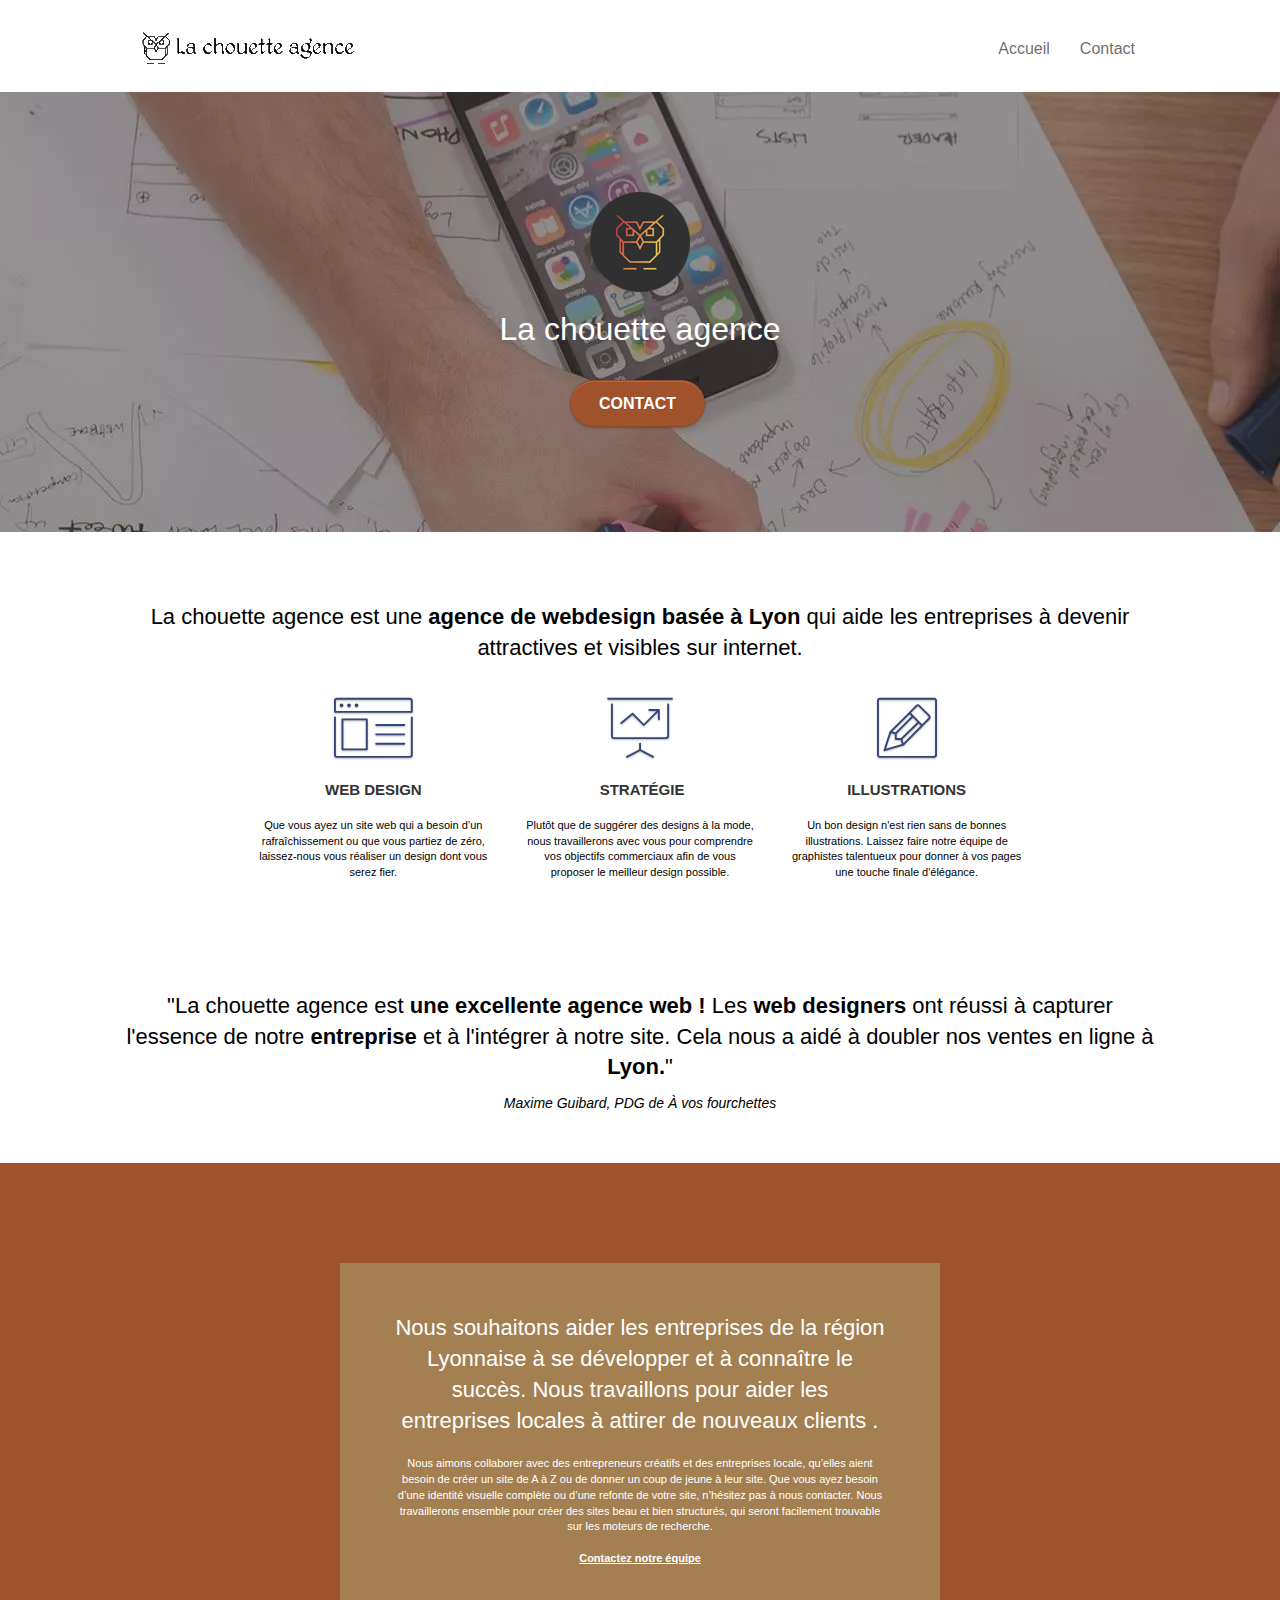
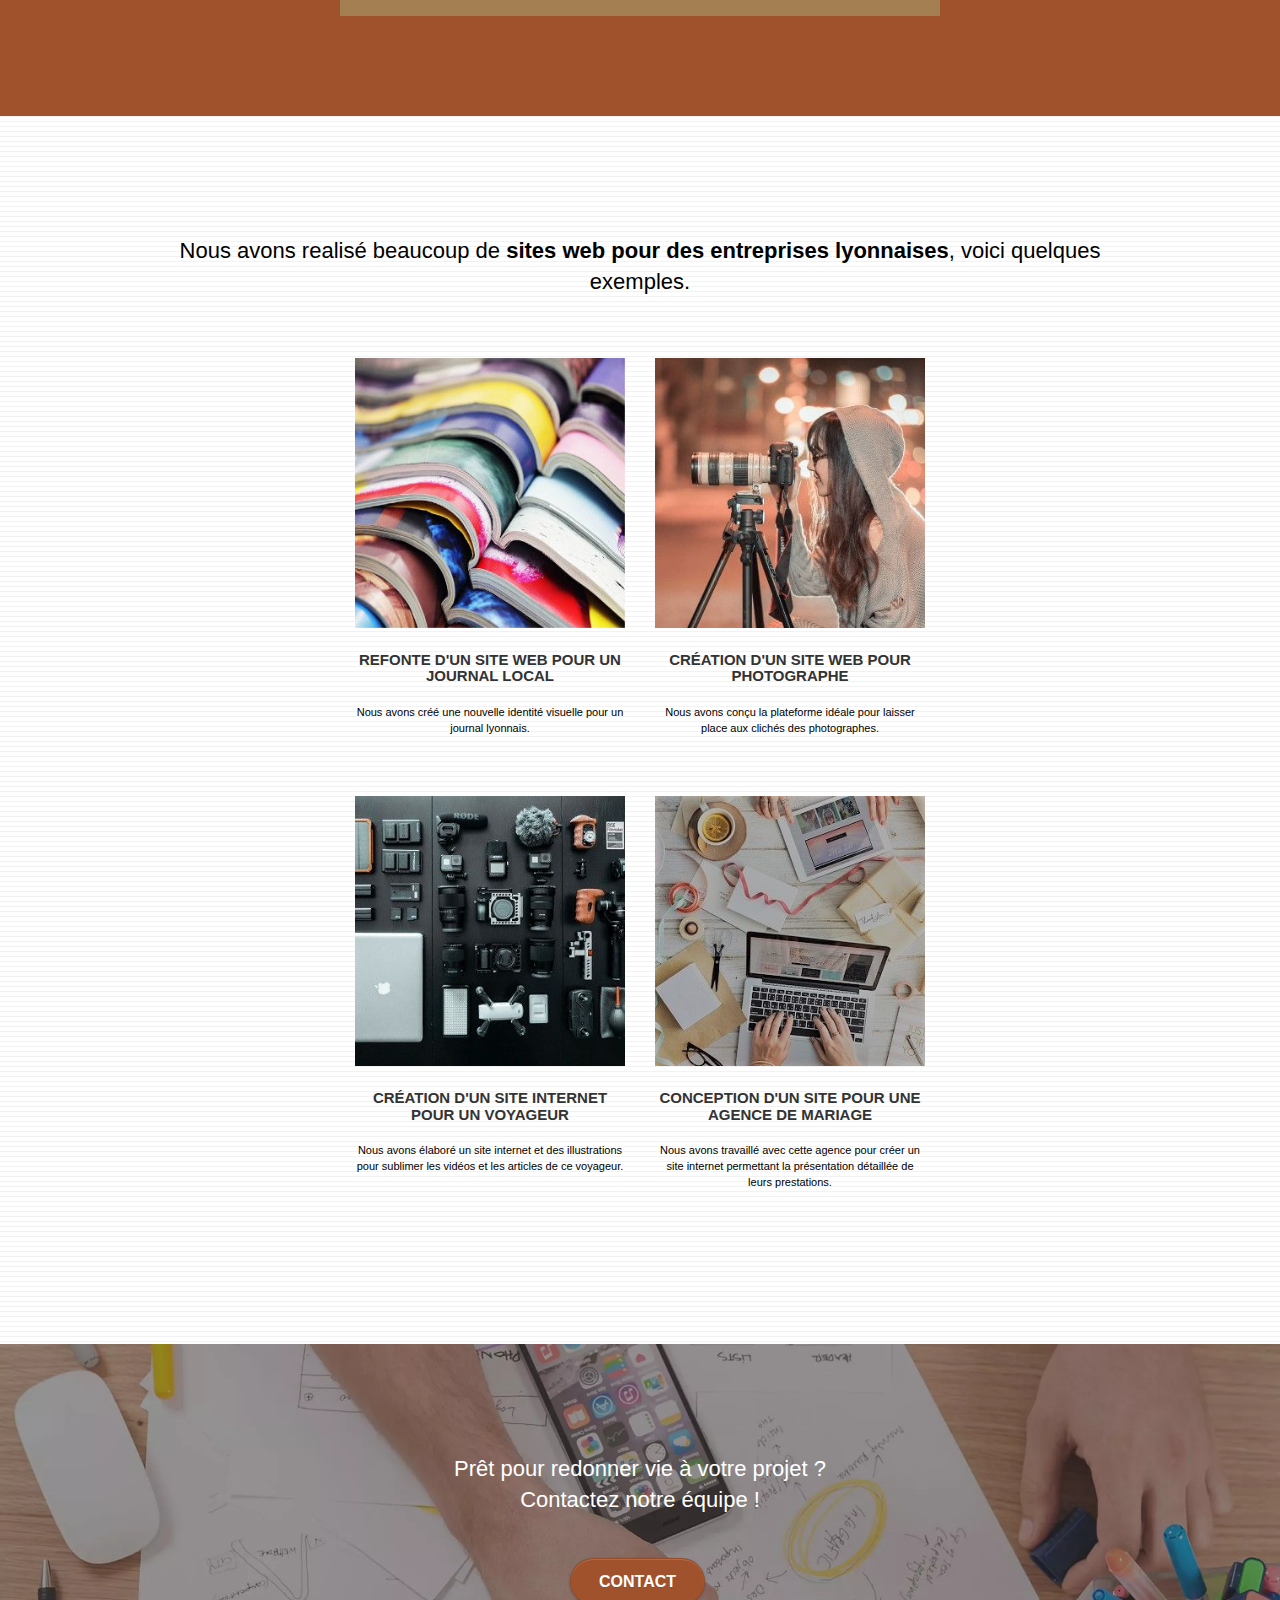
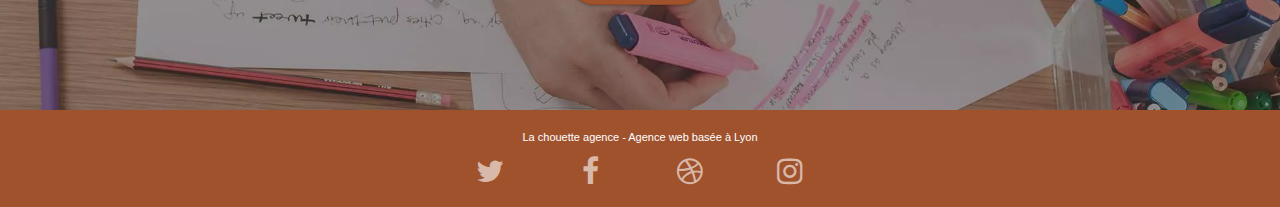
==== commit bb82679e: "ajout google" ====
--- a/index.html
+++ b/index.html
@@ -5,19 +5,20 @@
     <meta name="keywords" content="seo, google, site web, site internet, agence design Lyon, agence design">
     <meta name="description" content="La chouette agence est une entreprise de Webdesign, expert en SEO, basée à Lyon">
     <meta name="viewport" content="width=device-width, initial-scale=1.0, viewport-fit=cover">
-    <link rel="shortcut icon" type="image/png" href="favicon.png">
-    
+    <meta name="google-site-verification" content="opF72sA2O1tutpHghVycCsQjs6lrixnCldsmsaatCPk" />
+	<link rel="shortcut icon" type="image/png" href="favicon.png">
+    <link rel="canonical" href="https://yoalgit.github.io/lachouetteagencenew/" />
 	<link rel="stylesheet" type="text/css" href="./css/bootstrap.css">
 	<link rel="stylesheet" type="text/css" href="style.css">
 	<link rel="stylesheet" type="text/css" href="./css/font-awesome.css">
 	<link rel="stylesheet" type="text/css" href="./css/et-line.css">
 	
     
-	<script src="./js/jquery-2.1.0.js"></script>
-	<script src="./js/bootstrap.js"></script>
-	<script src="./js/blocs.js"></script>
-	<script src="./js/jquery.touchSwipe.js" defer></script>
-	<script src="./js/gmaps.js"></script>
+	<script defer src="./js/jquery-2.1.0.js"></script>
+	<script defer src="./js/bootstrap.js"></script>
+	<script defer src="./js/blocs.js"></script>
+	<script defer src="./js/jquery.touchSwipe.js" defer></script>
+	<script defer src="./js/gmaps.js"></script>
 
     <title>La chouette agence | Entreprise de Web Design à Lyon</title>
 
@@ -29,9 +30,9 @@
 </head>
 <body>
 <!-- Principal conteneur -->
-<div class="page-container">
+<main class="page-container">
 <!-- bloc-0 -->
-<div class="bloc bgc-white l-bloc " id="bloc-0">
+<header class="bloc bgc-white l-bloc " id="bloc-0">
 	<div class="container bloc-sm">
 		<nav class="navbar row">
 			<div class="navbar-header">
@@ -52,7 +53,7 @@
 			</div>
 		</nav>
 	</div>
-</div>
+</header>
 <!-- bloc-0 END -->
 <!-- bloc-1-presentation -->
 <div class="bloc bgc-dark-slate-blue bg-banniere d-bloc bg-t-edge bloc-bg-texture  b-parallax" id="bloc-1-hero">
@@ -125,7 +126,7 @@
 			</div>
 		</div>
 	</div>
-</div>
+</main>
 <!-- bloc-2-services END -->
 
 <!-- bloc-3-what-i-do -->
@@ -216,7 +217,7 @@
 <!-- bloc-5-cta END -->
 
 <!-- Footer - bloc-8 -->
-<div class="bloc bgc-atomic-tangerine d-bloc" id="bloc-8">
+<footer class="bloc bgc-atomic-tangerine d-bloc" id="bloc-8">
 	<div class="container bloc-sm">
 		<div class="row">
 			<div class="col-sm-12">
@@ -248,7 +249,7 @@
 			</div>
 		</div>
 	</div>
-</div>
+</footer>
 <!-- Footer - bloc-8 END -->
 
 </div>
--- a/style.css
+++ b/style.css
@@ -190,7 +190,7 @@
 
 .d-bloc .panel,
 .l-bloc {
-  color: rgba(0, 0, 0, 0.5);
+  color: black;
 }
 
 .d-bloc .panel button:hover,
@@ -899,8 +899,8 @@
   h6,
   p,
   #disqus_thread {
-    padding-left: 10px !important;
-    padding-right: 10px !important;
+    padding-left: 1em;
+    padding-right: 1em;
   }
   .b-parallax {
     background-attachment: scroll;
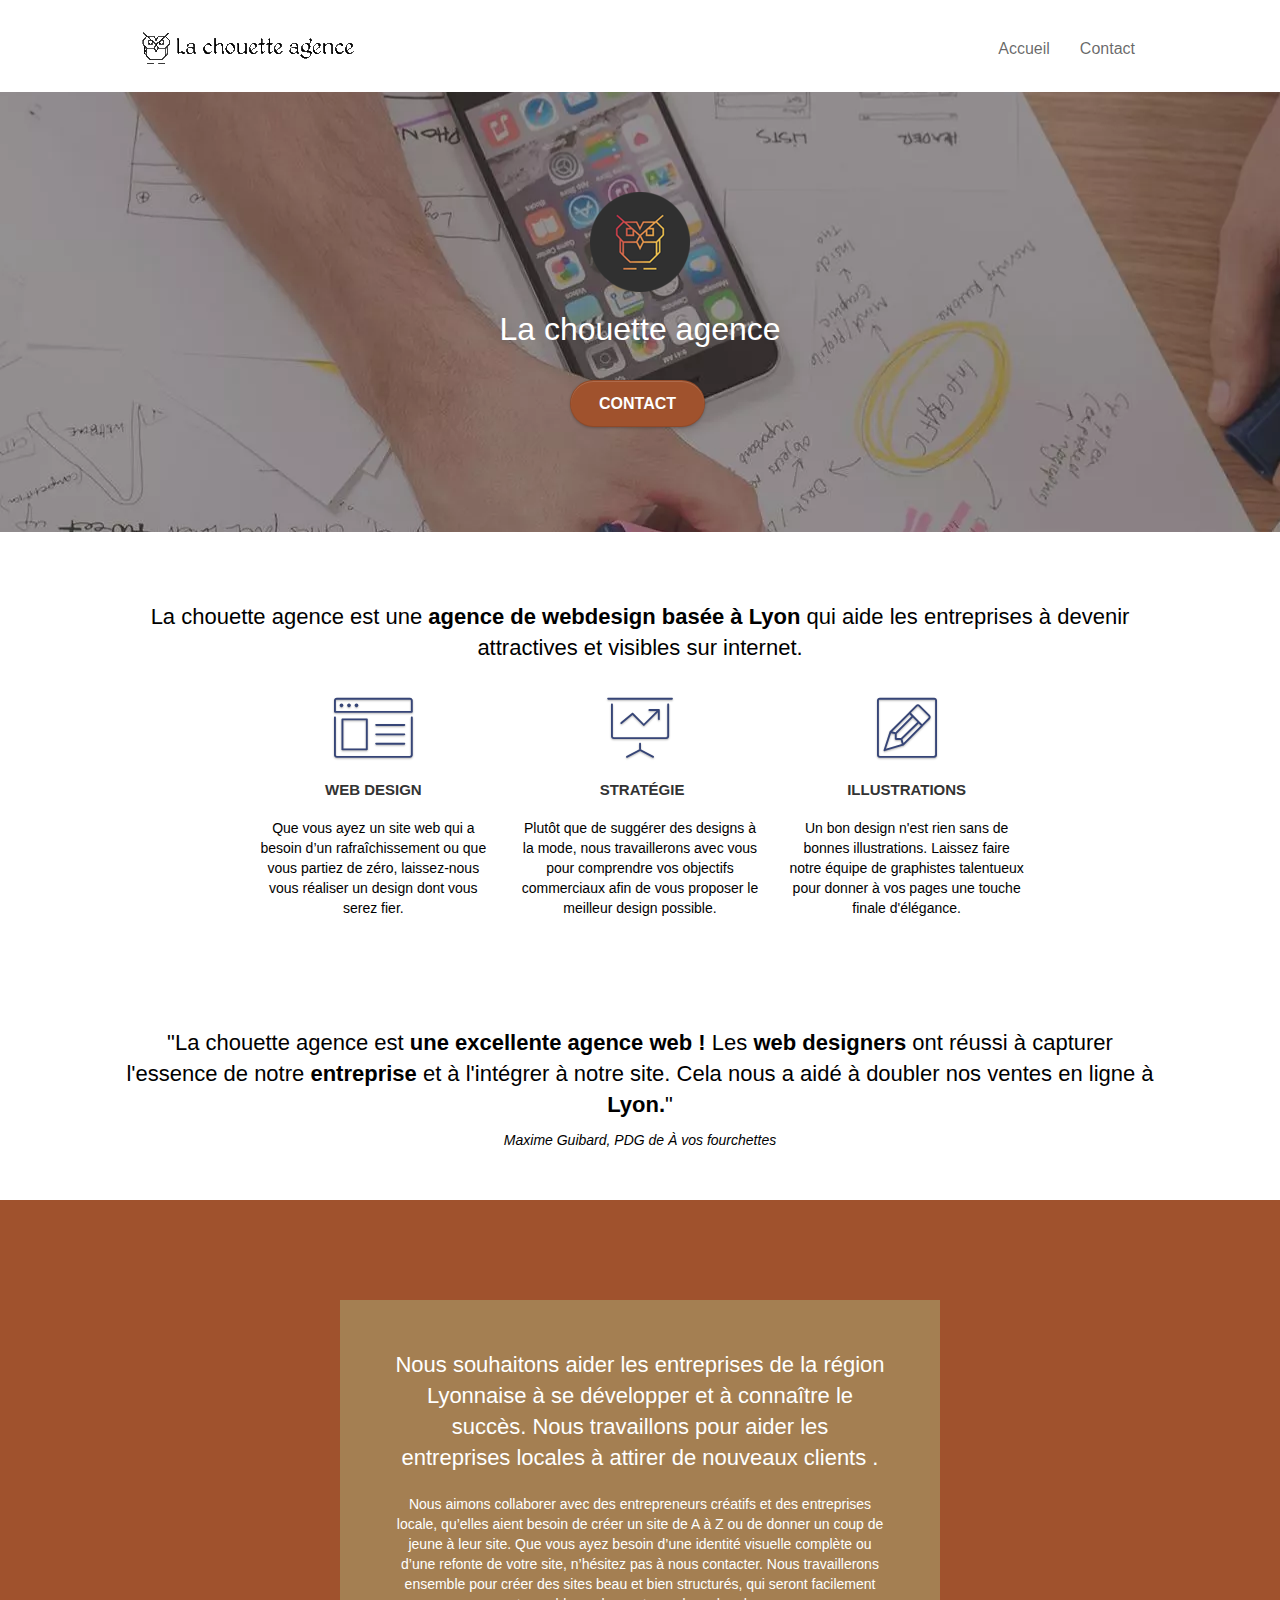
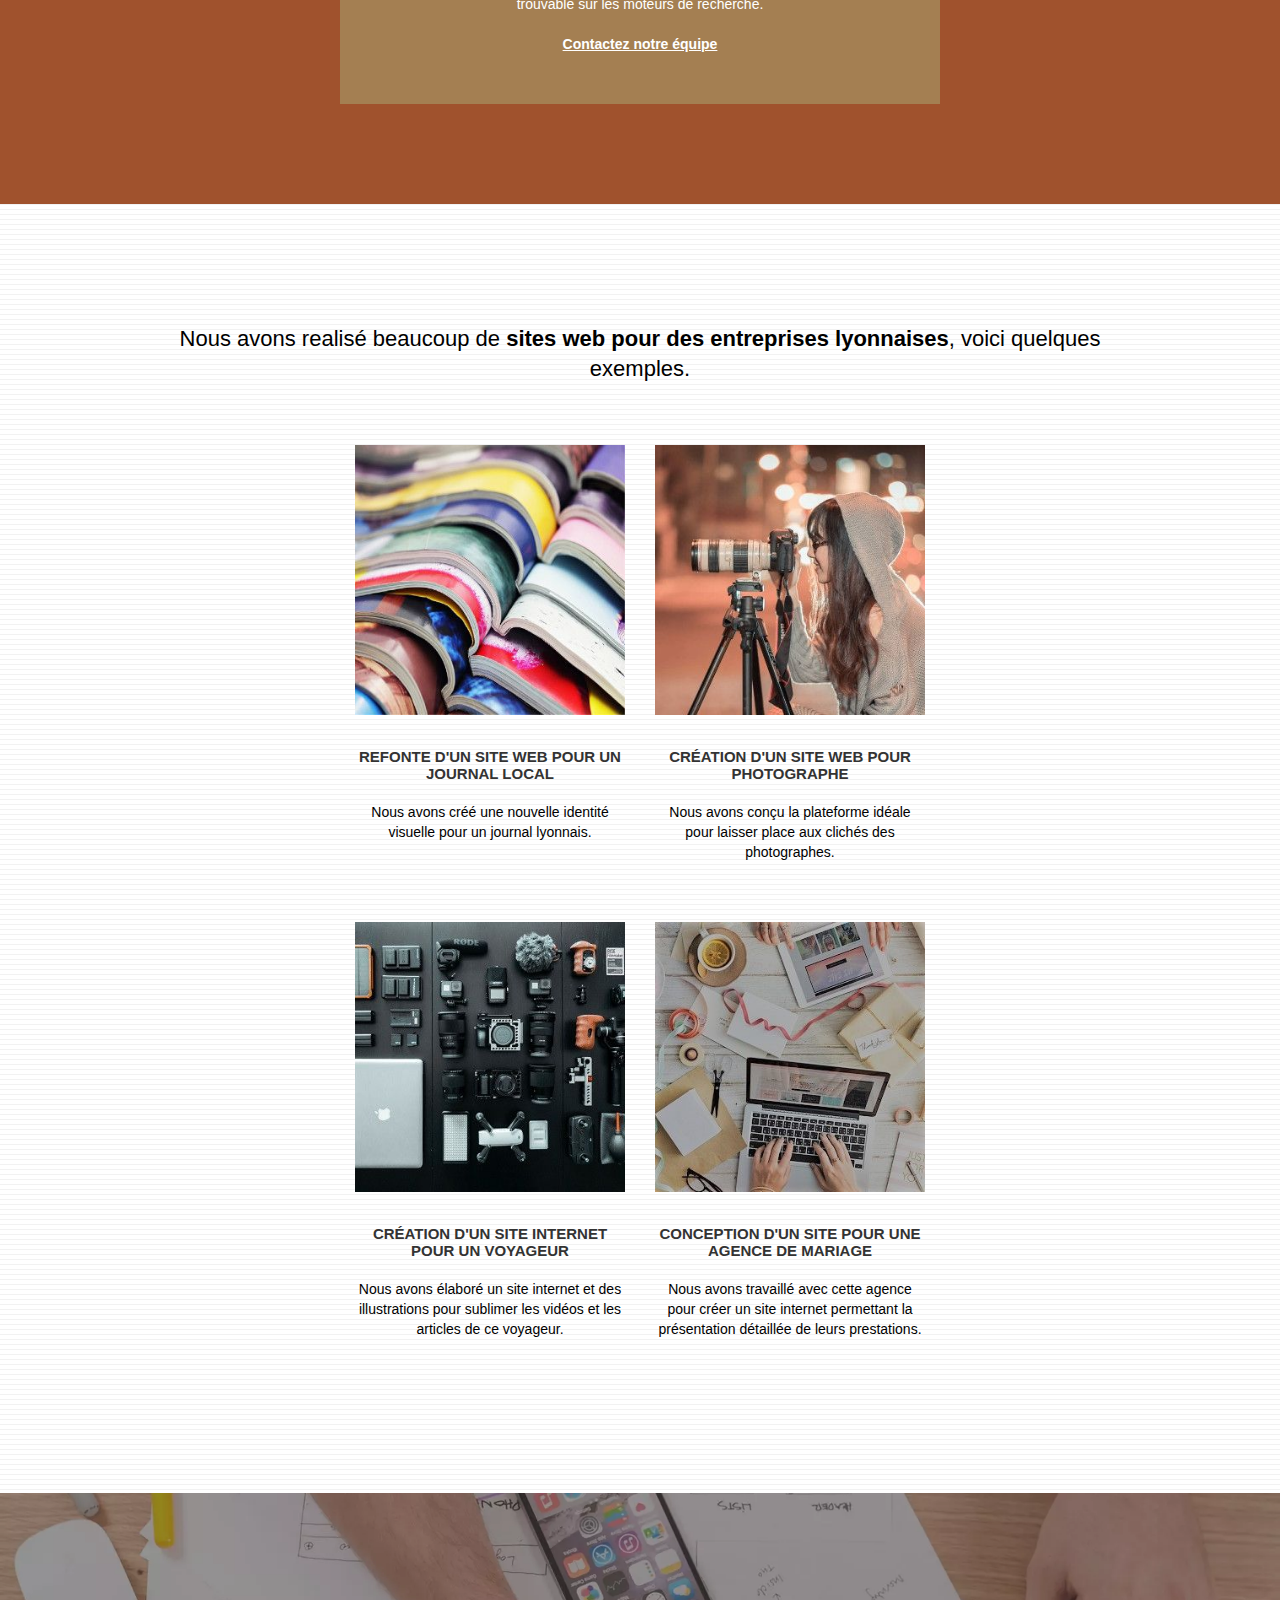
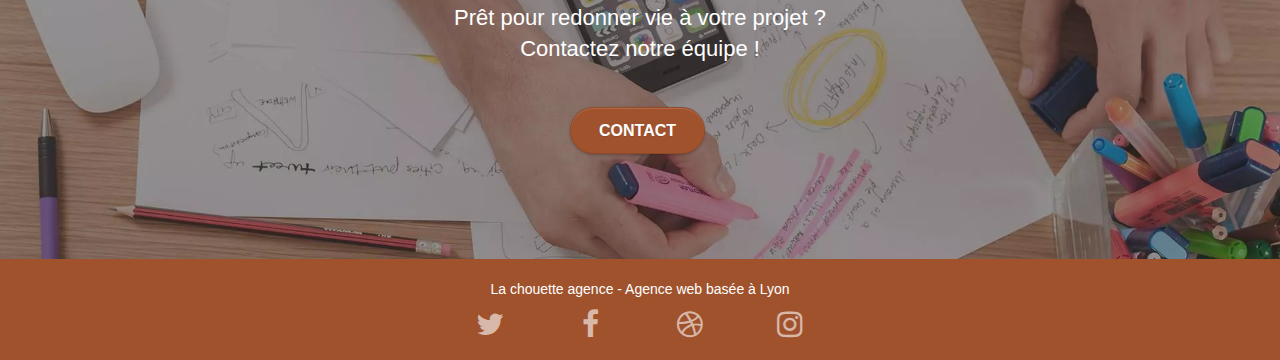
==== commit 5c4c4c60: "Update index.html" ====
--- a/index.html
+++ b/index.html
@@ -23,9 +23,20 @@
     <title>La chouette agence | Entreprise de Web Design à Lyon</title>
 
     
-<!-- Analytics -->
- 
-<!-- Analytics END -->
+<!-- Global site tag (gtag.js) - Google Analytics -->
+    <script
+      async
+      src="https://www.googletagmanager.com/gtag/js?id=G-KBR9KBHHBK"
+    ></script>
+    <script>
+      window.dataLayer = window.dataLayer || [];
+      function gtag() {
+        dataLayer.push(arguments);
+      }
+      gtag("js", new Date());
+
+      gtag("config", "G-KBR9KBHHBK");
+    </script>
     
 </head>
 <body>
--- a/style.css
+++ b/style.css
@@ -673,10 +673,6 @@
   margin: auto auto auto auto;
 }
 
-p {
-  font-size: 11px;
-}
-
 .tight-width-whitespace {
   max-width: 600px;
   margin: auto auto auto auto;
